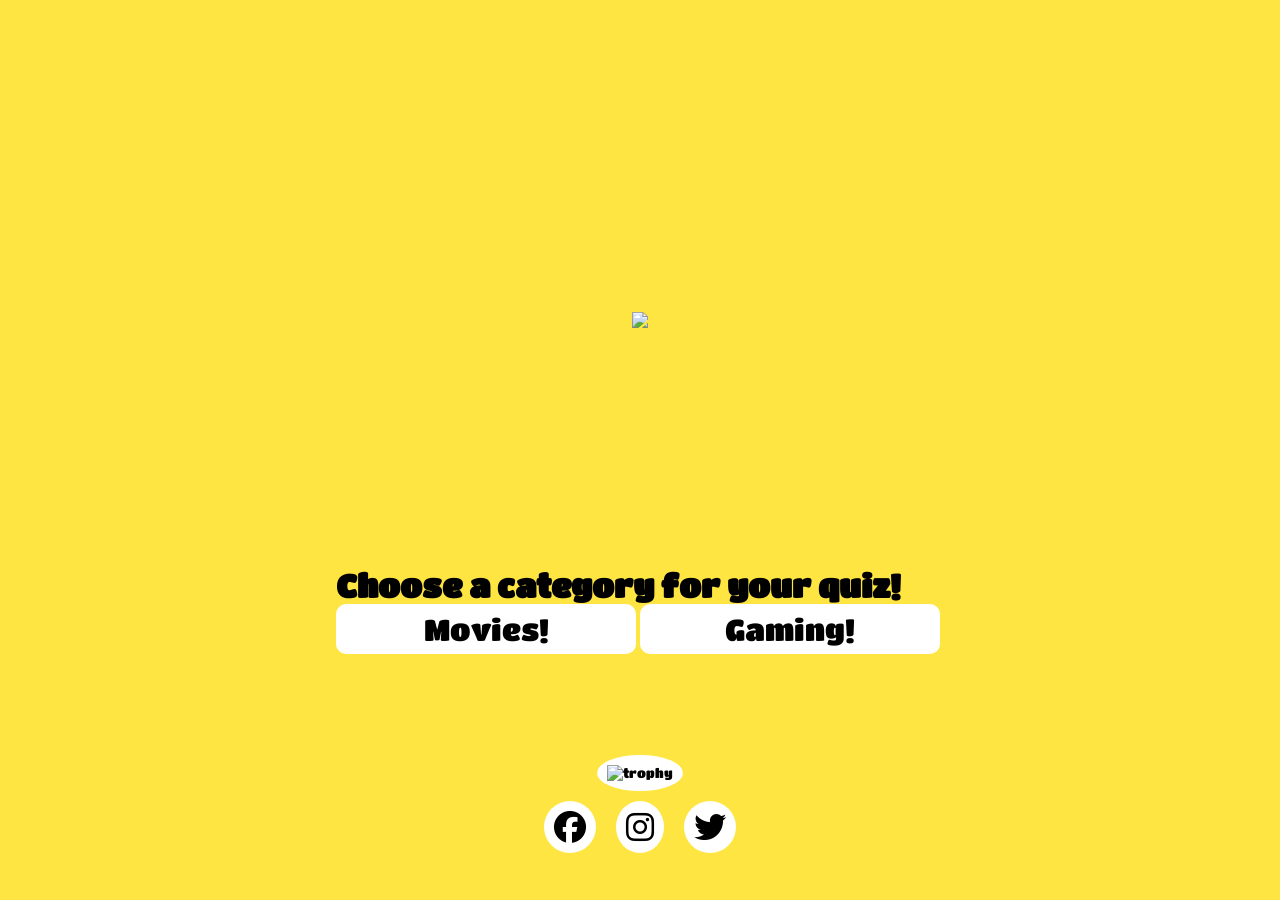
==== index.html @ 697c9b8c "Added one more categorie" ====
<!DOCTYPE html>
<html lang="en">

<head>
  <meta charset="UTF-8" />
  <meta name="viewport" content="width=device-width, initial-scale=1.0" />
  <link rel="stylesheet" href="./styling/style.css" />
  <link rel="stylesheet" href="https://cdnjs.cloudflare.com/ajax/libs/font-awesome/6.5.1/css/all.min.css"
    integrity="sha512-DTOQO9RWCH3ppGqcWaEA1BIZOC6xxalwEsw9c2QQeAIftl+Vegovlnee1c9QX4TctnWMn13TZye+giMm8e2LwA=="
    crossorigin="anonymous" referrerpolicy="no-referrer" />
  <script src="./scripts/main.js" defer></script>
  <title>Quiz</title>
</head>

<body id="body">
  <div id="container" class="container">
    <div id="startScreen" class="startScreen">
      <img src="./Img/quiz.svg" />
    </div>

    <div id="questionContainer" class="questionContainer"></div>
    <div id="answerContainer" class="answer-container"></div>
    <div class="info-container">
      <div>
        <div id="result"></div>
        <p class="resultTime"></p>
        <div id="keepScore"></div>
      </div>
    </div>
    <div id="highScoreParent"> </div>
    <div id="resetButton" class="resetButton">Play again</div>
    <ul id="resultScore" class="highScore"></ul>
    <div id="category-container" class="category-container">
      <h1 id="category-title">Choose a category for your quiz!</h1>
      <div class="category-button-wrapper">
      <button id="movie-category">Movies!</button>
      <button id="game-category">Gaming!</button>
       </div>
    </div>
    <div id="startButton" class="startButton">Start</div>
    <div id="quizProgress" class="quiz-progress">
      <span id="seen" class="seen"></span><span></span>
    </div>
    <p class="stopwatch"></p>
    <h1 class="test"></h1>


    <div id="modalContainer" class="modal-container">
      <div class="modal">
        <ul id="highScore" class="highScore"></ul>
      </div>
    </div>
    <!-- <button id="resetLocal">resetStore</button> -->
  </div>
  <footer>
    <div class="highScoreContainer">
      <button id="highScoreBtn" class="highScoreBtn">
        <img src="Img/trophy.svg" alt="trophy" />
      </button>
    </div>
    <div class="footerContainer">
      <div class="socialIcons">
        <a href="https://www.facebook.com/"><i class="fa-brands fa-facebook"></i></a>
        <a href="https://www.instagram.com/"><i class="fa-brands fa-instagram"></i></a>
        <a href="https://x.com/?lang=sv"><i class="fa-brands fa-twitter"></i></a>
      </div>
    </div>
  </footer>
</body>

</html>
---- styling/style.css ----
@import url('https://fonts.googleapis.com/css2?family=Titan+One&display=swap');



* {
  margin: 0;
  padding: 0;
  box-sizing: border-box;
  color: #000;
  font-family: 'Titan One' ,sans-serif;
}

:root {
  --body-bg: #fee541;
  --primary: #eaca5b;
  --primary-dark: #2d2b28;
  --white: #ffffff;
  --gray: #929292;
}

body {
  background-color: var(--body-bg);
  min-height: 100vh;
  display: grid;
  place-items: center;
  padding: 1rem;
  font-size: 16px;
}


.stopwatch{
  margin-top: 15px;
  text-align: center;
  font-size: 1.3rem;
  color: var(--primary-dark);
}

.startScreen {
  position: fixed;
  width: 400px;
  height: 500px;
  top: calc(50% - 380px);
  left: calc(50% - 200px);
  display: flex;
  justify-content: center;
  align-items: center;
  z-index: 0;
}

.startButton{
  text-transform: uppercase;
  /* position: fixed; */
  margin: 550px auto 0;
  display: flex;
  justify-content: center;
  align-items: center;
  width: 350px;
  height: 70px;
  background-color: var(--white);
  border-radius: 10px;
  font-size: 30px;
  /* margin-top: 120px; */
  position: relative;
  z-index: 1;
}


.container {
  width: 100%;
  max-width: 400px;
  position: relative;
  top: -20px;
}

.container .quiz-progress {
  margin-top: 20px;
  display: flex;
  justify-content: evenly;
  gap: 0.5rem;
}
.container .quiz-progress span {
  width: 100%;
  height: 4px;
  border-radius: 25px;
  background-color: #000;
}
.container .quiz-progress span.seen {
  background-color: rgba(0,0,0,0.3);
}
.container .quiz-progress span.correct {
  background-color: green;
} 

.container .quiz-progress span.fail {
  background-color: red;
} 

.container .questionContainer{
  width: 430px;
  height: 330px;
  background-image: url(../Img/comic-pratbubbla-white.png);
  background-position: center;
  background-repeat: no-repeat;
  background-size: 100% 100%;
  margin: auto;

  padding-top: 95px;

  display: flex;
  align-items: center;
  justify-content: center;
}

.container .questionContainer p {
  margin: auto;
  text-align: center;
  padding-top: 15px;
  font-size: 0.9rem;
  width: 200px;
}

.container .answer-container {
  margin-top: 30px;
}
.container .answer-container button {
  display: block;
  width: 100%;
  padding: 0.8rem 0.5rem;
  border-radius: 10px;
  border: none;
  font-size: 1.2rem;
  margin: 0.4rem auto;
  background-color: var(--white);
  border: 2px solid var(--white);
  color: var(--primary-dark);
  transition: all 0.2s ease;
  cursor: pointer;
}
.container .answer-container button:hover {
  background-color: var(--primary-dark);
  color: var(--white);
  border-color: var(--primary);
}/*# sourceMappingURL=app.css.map */
.container .answer-container button.right {
  background-color: green;
}
.container .answer-container button.wrong {
  background-color: red;
}

.container .answer-container span.correct {
  background-color: green;
}

.category-container{
  position: relative;
  display: flex;
  flex-direction: column;
  width: 100%;
  margin: 550px 12% 0;
  z-index: 2;
}

.category-container button {
 width: 300px;
 height: 50px;
 font-size: 30px;
 background-color: var(--white);
 border-radius: 10px;
 border-style: none;
}

#result {
  /* position: fixed; */
  /* width: 400px; */
  /* height: 400px; */
  /* top: calc(50% - 220px); */
  /* left: calc(50% - 200px); */
  font-size: 1.2rem;
  display: none;
  justify-content: center;
  align-items: center;
}

#result.active {
  display: flex;
}

.resetButton {
  display: none;
}

#resetButton.active {
  display: flex;
  justify-content: center;
}


#highScoreParent {
  display: flex;
  flex-direction: column;
}

#highScoreParent input {
  text-transform: uppercase;
  /* margin-left: 10px; */
  display: flex;
  justify-content: center;
  align-items: center;
  width: 350px;
  height: 70px;
  text-align: center;
  background-color: var(--white);
  border-radius: 10px;
  /* font-size: 30px; */
  border: none;
  margin: 15px auto 0;
}

#highScoreParent button {
  text-transform: uppercase;
  /* margin-left: 10px; */
  display: flex;
  justify-content: center;
  align-items: center;
  width: 350px;
  height: 70px;
  background-color: var(--white);
  border-radius: 10px;
  /* font-size: 30px; */
  border: none;
  margin: 15px auto;
}

.resetTheButton {
  text-transform: uppercase;
  /* margin-left: 10px; */
  display: flex;
  justify-content: center;
  align-items: center;
  width: 350px;
  height: 70px;
  background-color: var(--white);
  border-radius: 10px;
  font-size: 30px;
  border: none;
}

#keepScore {
  /* position: fixed;
  display: flex;
  justify-content: center;
  top: 20px;
  width: 400px;
  height: 60px; */
  font-size: 1.3rem;
  color:  var(--primary-dark);
}

#resultScore {
  text-align: left;
  width: fit-content;
  margin: 15px auto;
}

.info-container {
  background-image: url('/Img/result-pratbubbla.png');
  background-size: 100% 100%;
  height: 330px;
  display: flex;
  flex-direction: column;
  align-items: center;
  justify-content: center;
}

.footerContainer{
    width: 100%;
}
.socialIcons{
    display: flex;
    justify-content: center;
}
.socialIcons a{
    text-decoration: none;
    padding:  10px;
    background-color: white;
    margin: 10px;
    border-radius: 50%;
}
.socialIcons a i{
    font-size: 2em;
    color: black;
    opacity: 0,9;
}



.highScoreContainer {
  display: flex;
  justify-content: center;
}

.highScoreBtn {
  background-color: #fff;
  border: none;
  margin: 0 auto;
  padding: 10px;
  border-radius: 50%;
  align-self: center;
}

.highScoreBtn img {
  width: 40px;
}

.modal-container {
  display: none;
  /* position: relative; */
  /* z-index: ; */
}
.show {
  display: flex;
  position: fixed;
  top: 0;
  left: 0;
  width: 100%;
  height: 100%;
  background-color: rgba(0, 0, 0, 0.5);
  justify-content: center;
  align-items: center;
}
#close-modal {
  margin-top: 3rem;
  width: 6rem;
}
.modal {
  display: flex;
  flex-direction: column;
  align-items: center;
  padding: 2rem;
  border-radius: 10px;
  background-color:light-dark(white,black);
}

@media (min-width: 992px) {
  .container {
    max-width: 600px;
  }

  .container .answer-container {
    display: grid;
    grid-template-columns: auto auto;
    gap: 0 20px;
  }

  .startButton {
    margin: 550px auto 0;
  }
}

@media (min-width: 1200px) {
  .container {
    max-width: 800px;
  }

  .container .answer-container button {
    padding: 1.6rem 1.2rem;
  }

  .container .questionContainer{
    width: 470px;
    height: 370px;
    padding-top: 120px;
  }
  
  .container .questionContainer p {
    padding-top: 15px;
    font-size: 1.2rem;
  }
}
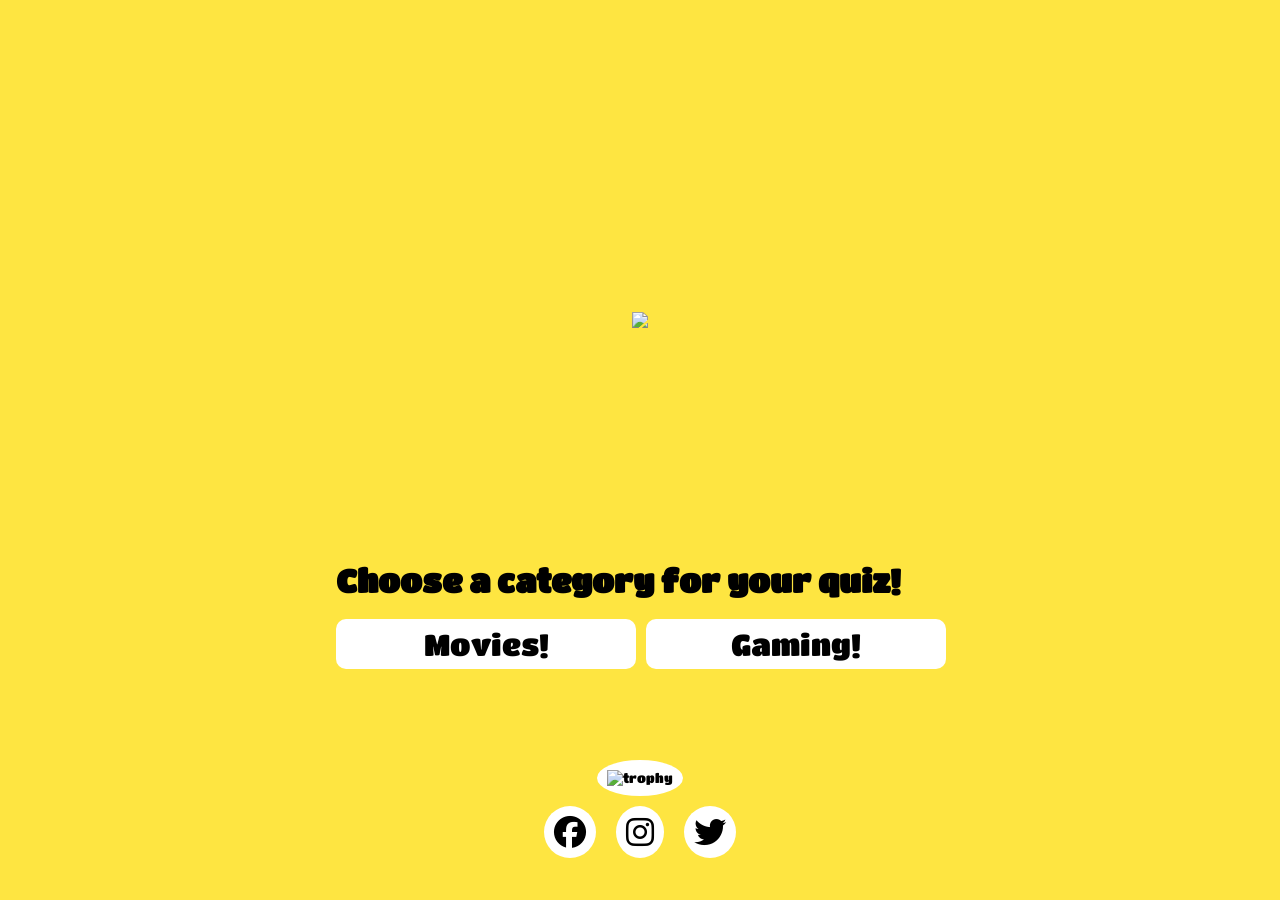
==== commit d3a57fba: "Added confetti to result and fixed some small issues like text size and image size" ====
--- a/index.html
+++ b/index.html
@@ -13,7 +13,23 @@
 </head>
 
 <body id="body">
+  <div class="confetti">
+    <div class="confetti-piece"></div>
+    <div class="confetti-piece"></div>
+    <div class="confetti-piece"></div>
+    <div class="confetti-piece"></div>
+    <div class="confetti-piece"></div>
+    <div class="confetti-piece"></div>
+    <div class="confetti-piece"></div>
+    <div class="confetti-piece"></div>
+    <div class="confetti-piece"></div>
+    <div class="confetti-piece"></div>
+    <div class="confetti-piece"></div>
+    <div class="confetti-piece"></div>
+    <div class="confetti-piece"></div>
+</div>
   <div id="container" class="container">
+    
     <div id="startScreen" class="startScreen">
       <img src="./Img/quiz.svg" />
     </div>
@@ -42,7 +58,7 @@
       <span id="seen" class="seen"></span><span></span>
     </div>
     <p class="stopwatch"></p>
-    <h1 class="test"></h1>
+
 
 
     <div id="modalContainer" class="modal-container">
--- a/styling/style.css
+++ b/styling/style.css
@@ -111,11 +111,11 @@
   justify-content: center;
 }
 
-.container .questionContainer p {
+.container .questionContainer div p {
   margin: auto;
   text-align: center;
   padding-top: 15px;
-  font-size: 0.9rem;
+  font-size: 0.98rem;
   width: 200px;
 }
 
@@ -158,6 +158,7 @@
   flex-direction: column;
   width: 100%;
   margin: 550px 12% 0;
+  gap: 20px;
   z-index: 2;
 }
 
@@ -193,6 +194,7 @@
 #resetButton.active {
   display: flex;
   justify-content: center;
+  z-index: 5;
 }
 
 
@@ -275,6 +277,7 @@
 
 .footerContainer{
     width: 100%;
+    z-index: 1;
 }
 .socialIcons{
     display: flex;
@@ -294,10 +297,10 @@
 }
 
 
-
 .highScoreContainer {
   display: flex;
   justify-content: center;
+  z-index: 5;
 }
 
 .highScoreBtn {
@@ -307,6 +310,7 @@
   padding: 10px;
   border-radius: 50%;
   align-self: center;
+  z-index: 5;
 }
 
 .highScoreBtn img {
@@ -342,6 +346,13 @@
   background-color:light-dark(white,black);
 }
 
+.category-button-wrapper{
+  display: flex;
+  flex-direction: column;
+  gap: 10px;
+}
+
+
 @media (min-width: 992px) {
   .container {
     max-width: 600px;
@@ -356,6 +367,23 @@
   .startButton {
     margin: 550px auto 0;
   }
+
+  .category-button-wrapper{
+    display: flex;
+    flex-direction: row;
+    gap: 10px;
+  }
+  .info-container {
+    background-image: url('/Img/result-pratbubbla.png');
+    background-size: 100% 100%;
+    background-repeat: no-repeat;
+    height: 330px;
+    width: 400px;
+    margin: auto;
+    display: flex;
+    align-items: center;
+    justify-content: center;
+  }
 }
 
 @media (min-width: 1200px) {
@@ -377,4 +405,148 @@
     padding-top: 15px;
     font-size: 1.2rem;
   }
+  .info-container {
+    background-image: url('/Img/result-pratbubbla.png');
+    background-size: 100% 100%;
+    background-repeat: no-repeat;
+    height: 330px;
+    width: 400px;
+    margin: auto;
+    display: flex;
+    align-items: center;
+    justify-content: center;
+  }
+}
+
+.confetti {
+  display: flex;
+  justify-content: center;
+  align-items: center;
+  position: absolute;
+  width: 100%;
+  height: 100%;
+}
+.confetti-piece {
+  position: absolute;
+  width: 10px;
+  height: 30px;
+  background: #ffd300;
+  top: 0;
+  opacity: 0;
+}
+.confetti-piece:nth-child(1) {
+  left: 7%;
+  -webkit-transform: rotate(-40deg);
+  -webkit-animation: makeItRain 1000ms infinite ease-out;
+  -webkit-animation-delay: 182ms;
+  -webkit-animation-duration: 1116ms;
+}
+.confetti-piece:nth-child(2) {
+  left: 14%;
+  -webkit-transform: rotate(4deg);
+  -webkit-animation: makeItRain 1000ms infinite ease-out;
+  -webkit-animation-delay: 161ms;
+  -webkit-animation-duration: 1076ms;
+}
+.confetti-piece:nth-child(3) {
+  left: 21%;
+  -webkit-transform: rotate(-51deg);
+  -webkit-animation: makeItRain 1000ms infinite ease-out;
+  -webkit-animation-delay: 481ms;
+  -webkit-animation-duration: 1103ms;
+}
+.confetti-piece:nth-child(4) {
+  left: 28%;
+  -webkit-transform: rotate(61deg);
+  -webkit-animation: makeItRain 1000ms infinite ease-out;
+  -webkit-animation-delay: 334ms;
+  -webkit-animation-duration: 708ms;
+}
+.confetti-piece:nth-child(5) {
+  left: 35%;
+  -webkit-transform: rotate(-52deg);
+  -webkit-animation: makeItRain 1000ms infinite ease-out;
+  -webkit-animation-delay: 302ms;
+  -webkit-animation-duration: 776ms;
+}
+.confetti-piece:nth-child(6) {
+  left: 42%;
+  -webkit-transform: rotate(38deg);
+  -webkit-animation: makeItRain 1000ms infinite ease-out;
+  -webkit-animation-delay: 180ms;
+  -webkit-animation-duration: 1168ms;
+}
+.confetti-piece:nth-child(7) {
+  left: 49%;
+  -webkit-transform: rotate(11deg);
+  -webkit-animation: makeItRain 1000ms infinite ease-out;
+  -webkit-animation-delay: 395ms;
+  -webkit-animation-duration: 1200ms;
+}
+.confetti-piece:nth-child(8) {
+  left: 56%;
+  -webkit-transform: rotate(49deg);
+  -webkit-animation: makeItRain 1000ms infinite ease-out;
+  -webkit-animation-delay: 14ms;
+  -webkit-animation-duration: 887ms;
+}
+.confetti-piece:nth-child(9) {
+  left: 63%;
+  -webkit-transform: rotate(-72deg);
+  -webkit-animation: makeItRain 1000ms infinite ease-out;
+  -webkit-animation-delay: 149ms;
+  -webkit-animation-duration: 805ms;
+}
+.confetti-piece:nth-child(10) {
+  left: 70%;
+  -webkit-transform: rotate(10deg);
+  -webkit-animation: makeItRain 1000ms infinite ease-out;
+  -webkit-animation-delay: 351ms;
+  -webkit-animation-duration: 1059ms;
+}
+.confetti-piece:nth-child(11) {
+  left: 77%;
+  -webkit-transform: rotate(4deg);
+  -webkit-animation: makeItRain 1000ms infinite ease-out;
+  -webkit-animation-delay: 307ms;
+  -webkit-animation-duration: 1132ms;
+}
+.confetti-piece:nth-child(12) {
+  left: 84%;
+  -webkit-transform: rotate(42deg);
+  -webkit-animation: makeItRain 1000ms infinite ease-out;
+  -webkit-animation-delay: 464ms;
+  -webkit-animation-duration: 776ms;
+}
+.confetti-piece:nth-child(13) {
+  left: 91%;
+  -webkit-transform: rotate(-72deg);
+  -webkit-animation: makeItRain 1000ms infinite ease-out;
+  -webkit-animation-delay: 429ms;
+  -webkit-animation-duration: 818ms;
+}
+.confetti-piece:nth-child(odd) {
+  background: #7431e8;
+}
+.confetti-piece:nth-child(even) {
+  z-index: 1;
+}
+.confetti-piece:nth-child(4n) {
+  width: 5px;
+  height: 12px;
+  -webkit-animation-duration: 2000ms;
+}
+.confetti-piece:nth-child(3n) {
+  width: 3px;
+  height: 10px;
+  -webkit-animation-duration: 2500ms;
+  -webkit-animation-delay: 1000ms;
+}
+.confetti-piece:nth-child(4n-7) {
+background: red;
+}
+@-webkit-keyframes makeItRain {
+  from {opacity: 0;}
+  50% {opacity: 1;}
+  to {-webkit-transform: translateY(900px);}
 }
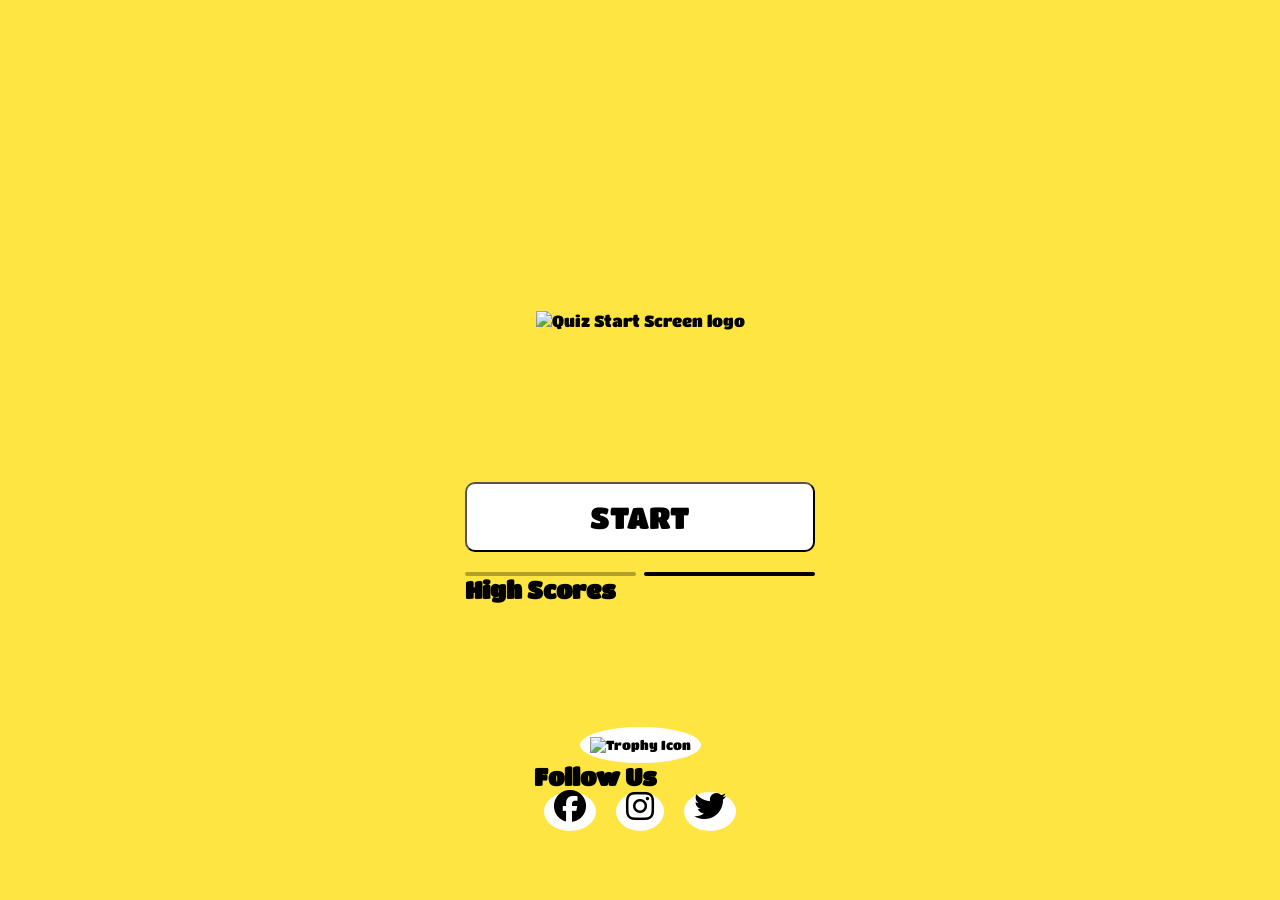
==== commit 6c61a170: "wrote the README file, index, and 1 css line" ====
--- a/index.html
+++ b/index.html
@@ -5,14 +5,21 @@
   <meta charset="UTF-8" />
   <meta name="viewport" content="width=device-width, initial-scale=1.0" />
   <link rel="stylesheet" href="./styling/style.css" />
+  <!-- Meta Description-->
+  <meta name="description" content="Interactive and fun quiz game to test your knowledge. Track high scores, compete with friends." />
+  <meta name="Team 9" content="Team-9 quiz app" />
+  <meta name="keywords" content="Quiz, Quiz-app, Knowledge, Fun Games, High Score, Interactive" />
+  <!--Meta Description-->
+  <link rel="icon" type="image/quiz-icon" href="/Img/quiz.svg">
   <link rel="stylesheet" href="https://cdnjs.cloudflare.com/ajax/libs/font-awesome/6.5.1/css/all.min.css"
     integrity="sha512-DTOQO9RWCH3ppGqcWaEA1BIZOC6xxalwEsw9c2QQeAIftl+Vegovlnee1c9QX4TctnWMn13TZye+giMm8e2LwA=="
     crossorigin="anonymous" referrerpolicy="no-referrer" />
   <script src="./scripts/main.js" defer></script>
-  <title>Quiz</title>
+  <title>Quiz App - Test Your Knowledge!</title>
 </head>
 
 <body id="body">
+  
   <div class="confetti">
     <div class="confetti-piece"></div>
     <div class="confetti-piece"></div>
@@ -28,60 +35,62 @@
     <div class="confetti-piece"></div>
     <div class="confetti-piece"></div>
 </div>
-  <div id="container" class="container">
-    
-    <div id="startScreen" class="startScreen">
-      <img src="./Img/quiz.svg" />
-    </div>
 
-    <div id="questionContainer" class="questionContainer"></div>
-    <div id="answerContainer" class="answer-container"></div>
-    <div class="info-container">
-      <div>
-        <div id="result"></div>
-        <p class="resultTime"></p>
-        <div id="keepScore"></div>
+  <main>
+    <section id="container" class="container">
+      <div id="startScreen" class="startScreen">
+        <img src="./Img/quiz.svg" alt="Quiz Start Screen logo" />
       </div>
-    </div>
-    <div id="highScoreParent"> </div>
-    <div id="resetButton" class="resetButton">Play again</div>
-    <ul id="resultScore" class="highScore"></ul>
-    <div id="category-container" class="category-container">
-      <h1 id="category-title">Choose a category for your quiz!</h1>
-      <div class="category-button-wrapper">
-      <button id="movie-category">Movies!</button>
-      <button id="game-category">Gaming!</button>
-       </div>
-    </div>
-    <div id="startButton" class="startButton">Start</div>
-    <div id="quizProgress" class="quiz-progress">
-      <span id="seen" class="seen"></span><span></span>
-    </div>
-    <p class="stopwatch"></p>
+
+      <section id="quizSection">
+        <div id="questionContainer" class="questionContainer" role="region" aria-labelledby="quiz-heading"></div>
+        <div id="answerContainer" class="answer-container" role="region" aria-labelledby="answer-heading"></div>
+        <div id="result" role="alert"></div>
+      </section>
+
+      <button id="resetButton" class="resetButton">Play again</button>
+      <button id="startButton" class="startButton">Start</button>
+
+      <section class="info-container" aria-label="Quiz Information">
+        <p class="stopwatch" aria-live="polite"></p>
+        <div id="keepScore" aria-label="Current Score"></div>
+      </section>
+
+      <div id="quizProgress" class="quiz-progress">
+        <span class="seen"></span><span></span>
+      </div>
+
+      <section id="highScoreSection">
+        <h2 id="highScoreHeading">High Scores</h2>
+        <div id="highScoreParent"></div>
+        <div id="modalContainer" class="modal-container" role="dialog" aria-labelledby="highScoreHeading">
+          <article class="modal">
+            <ul id="highScore" class="highScore"></ul>
+          </article>
+        </div>
+      </section>
+    </section>
+  </main>
 
 
 
-    <div id="modalContainer" class="modal-container">
-      <div class="modal">
-        <ul id="highScore" class="highScore"></ul>
-      </div>
-    </div>
-    <!-- <button id="resetLocal">resetStore</button> -->
-  </div>
+
+  <!--Already a footer-->
+
   <footer>
-    <div class="highScoreContainer">
-      <button id="highScoreBtn" class="highScoreBtn">
-        <img src="Img/trophy.svg" alt="trophy" />
+    <section class="highScoreContainer">
+      <button id="highScoreBtn" class="highScoreBtn" aria-label="View High Scores">
+        <img src="Img/trophy.svg" alt="Trophy Icon" />
       </button>
-    </div>
-    <div class="footerContainer">
-      <div class="socialIcons">
-        <a href="https://www.facebook.com/"><i class="fa-brands fa-facebook"></i></a>
-        <a href="https://www.instagram.com/"><i class="fa-brands fa-instagram"></i></a>
-        <a href="https://x.com/?lang=sv"><i class="fa-brands fa-twitter"></i></a>
-      </div>
-    </div>
+    </section>
+    <section class="footerContainer">
+      <h2 class="visually-hidden">Follow Us</h2>
+      <ul class="socialIcons">
+        <li><a href="https://www.facebook.com/" title="Facebook"><i class="fa-brands fa-facebook" aria-hidden="true"></i></a></li>
+        <li><a href="https://www.instagram.com/" title="Instagram"><i class="fa-brands fa-instagram" aria-hidden="true"></i></a></li>
+        <li><a href="https://x.com/?lang=sv" title="Twitter"><i class="fa-brands fa-twitter" aria-hidden="true"></i></a></li>
+      </ul>
+    </section>
   </footer>
 </body>
-
 </html>
--- a/styling/style.css
+++ b/styling/style.css
@@ -24,14 +24,11 @@
   display: grid;
   place-items: center;
   padding: 1rem;
-  font-size: 16px;
 }
 
 
 .stopwatch{
-  margin-top: 15px;
-  text-align: center;
-  font-size: 1.3rem;
+  font-size: 30px;
   color: var(--primary-dark);
 }
 
@@ -44,13 +41,13 @@
   display: flex;
   justify-content: center;
   align-items: center;
-  z-index: 0;
+
 }
 
 .startButton{
   text-transform: uppercase;
   /* position: fixed; */
-  margin: 550px auto 0;
+  margin: 0 auto;
   display: flex;
   justify-content: center;
   align-items: center;
@@ -60,16 +57,12 @@
   border-radius: 10px;
   font-size: 30px;
   /* margin-top: 120px; */
-  position: relative;
-  z-index: 1;
 }
 
 
 .container {
   width: 100%;
   max-width: 400px;
-  position: relative;
-  top: -20px;
 }
 
 .container .quiz-progress {
@@ -87,35 +80,30 @@
 .container .quiz-progress span.seen {
   background-color: rgba(0,0,0,0.3);
 }
-.container .quiz-progress span.correct {
-  background-color: green;
-} 
-
-.container .quiz-progress span.fail {
-  background-color: red;
-} 
-
+ 
 .container .questionContainer{
-  width: 430px;
-  height: 330px;
-  background-image: url(../Img/comic-pratbubbla-white.png);
+  /*display: flex;
+  flex-direction: column;
+  justify-content: center;
+  align-items: center;
+  margin: auto;
+  margin-top: 80px;
+  font-size: 1.5rem;
+  width: 300px;*/
+  width: 350px;
+  height: 250px;
+  background-image: url(../Img/pratbubbla.svg);
   background-position: center;
   background-repeat: no-repeat;
-  background-size: 100% 100%;
+  background-size: cover;
   margin: auto;
-
-  padding-top: 95px;
-
-  display: flex;
-  align-items: center;
-  justify-content: center;
-}
-
-.container .questionContainer div p {
+}
+
+.container .questionContainer p {
   margin: auto;
   text-align: center;
-  padding-top: 15px;
-  font-size: 0.98rem;
+  padding-top: 40px;
+  font-size: 20px;
   width: 200px;
 }
 
@@ -125,11 +113,11 @@
 .container .answer-container button {
   display: block;
   width: 100%;
-  padding: 0.8rem 0.5rem;
+  padding: 1rem 0.5rem;
   border-radius: 10px;
   border: none;
-  font-size: 1.2rem;
-  margin: 0.4rem auto;
+  font-size: 1.5rem;
+  margin: 1rem auto;
   background-color: var(--white);
   border: 2px solid var(--white);
   color: var(--primary-dark);
@@ -148,36 +136,13 @@
   background-color: red;
 }
 
-.container .answer-container span.correct {
-  background-color: green;
-}
-
-.category-container{
-  position: relative;
-  display: flex;
-  flex-direction: column;
-  width: 100%;
-  margin: 550px 12% 0;
-  gap: 20px;
-  z-index: 2;
-}
-
-.category-container button {
- width: 300px;
- height: 50px;
- font-size: 30px;
- background-color: var(--white);
- border-radius: 10px;
- border-style: none;
-}
-
 #result {
-  /* position: fixed; */
-  /* width: 400px; */
-  /* height: 400px; */
-  /* top: calc(50% - 220px); */
-  /* left: calc(50% - 200px); */
-  font-size: 1.2rem;
+  position: fixed;
+  width: 400px;
+  height: 400px;
+  top: calc(50% - 220px);
+  left: calc(50% - 200px);
+  font-size: 30px;
   display: none;
   justify-content: center;
   align-items: center;
@@ -194,34 +159,12 @@
 #resetButton.active {
   display: flex;
   justify-content: center;
-  z-index: 5;
-}
-
-
-#highScoreParent {
-  display: flex;
-  flex-direction: column;
-}
-
-#highScoreParent input {
+}
+
+.resetTheButton {
   text-transform: uppercase;
-  /* margin-left: 10px; */
-  display: flex;
-  justify-content: center;
-  align-items: center;
-  width: 350px;
-  height: 70px;
-  text-align: center;
-  background-color: var(--white);
-  border-radius: 10px;
-  /* font-size: 30px; */
-  border: none;
-  margin: 15px auto 0;
-}
-
-#highScoreParent button {
-  text-transform: uppercase;
-  /* margin-left: 10px; */
+  margin-left: 10px;
+  position: fixed;
   display: flex;
   justify-content: center;
   align-items: center;
@@ -229,22 +172,8 @@
   height: 70px;
   background-color: var(--white);
   border-radius: 10px;
-  /* font-size: 30px; */
-  border: none;
-  margin: 15px auto;
-}
-
-.resetTheButton {
-  text-transform: uppercase;
-  /* margin-left: 10px; */
-  display: flex;
-  justify-content: center;
-  align-items: center;
-  width: 350px;
-  height: 70px;
-  background-color: var(--white);
-  border-radius: 10px;
-  font-size: 30px;
+  font-size: 30px;
+  margin-top: -140px;
   border: none;
 }
 
@@ -255,52 +184,48 @@
   top: 20px;
   width: 400px;
   height: 60px; */
-  font-size: 1.3rem;
+  font-size: 30px;
   color:  var(--primary-dark);
 }
 
-#resultScore {
-  text-align: left;
-  width: fit-content;
-  margin: 15px auto;
-}
-
 .info-container {
-  background-image: url('/Img/result-pratbubbla.png');
-  background-size: 100% 100%;
-  height: 330px;
-  display: flex;
-  flex-direction: column;
-  align-items: center;
-  justify-content: center;
+  display: flex;
+  align-items: center;
+  justify-content: space-between;
 }
 
 .footerContainer{
     width: 100%;
-    z-index: 1;
-}
+}
+
+
 .socialIcons{
     display: flex;
     justify-content: center;
 }
+
+.socialIcons li {
+  list-style: none;
+}
+
 .socialIcons a{
     text-decoration: none;
     padding:  10px;
     background-color: white;
     margin: 10px;
     border-radius: 50%;
+    list-style: none;
 }
 .socialIcons a i{
     font-size: 2em;
     color: black;
     opacity: 0,9;
-}
-
+    
+}
 
 .highScoreContainer {
   display: flex;
   justify-content: center;
-  z-index: 5;
 }
 
 .highScoreBtn {
@@ -310,7 +235,6 @@
   padding: 10px;
   border-radius: 50%;
   align-self: center;
-  z-index: 5;
 }
 
 .highScoreBtn img {
@@ -319,8 +243,6 @@
 
 .modal-container {
   display: none;
-  /* position: relative; */
-  /* z-index: ; */
 }
 .show {
   display: flex;
@@ -345,13 +267,6 @@
   border-radius: 10px;
   background-color:light-dark(white,black);
 }
-
-.category-button-wrapper{
-  display: flex;
-  flex-direction: column;
-  gap: 10px;
-}
-
 
 @media (min-width: 992px) {
   .container {
@@ -363,190 +278,6 @@
     grid-template-columns: auto auto;
     gap: 0 20px;
   }
-
-  .startButton {
-    margin: 550px auto 0;
-  }
-
-  .category-button-wrapper{
-    display: flex;
-    flex-direction: row;
-    gap: 10px;
-  }
-  .info-container {
-    background-image: url('/Img/result-pratbubbla.png');
-    background-size: 100% 100%;
-    background-repeat: no-repeat;
-    height: 330px;
-    width: 400px;
-    margin: auto;
-    display: flex;
-    align-items: center;
-    justify-content: center;
-  }
-}
-
-@media (min-width: 1200px) {
-  .container {
-    max-width: 800px;
-  }
-
-  .container .answer-container button {
-    padding: 1.6rem 1.2rem;
-  }
-
-  .container .questionContainer{
-    width: 470px;
-    height: 370px;
-    padding-top: 120px;
-  }
-  
-  .container .questionContainer p {
-    padding-top: 15px;
-    font-size: 1.2rem;
-  }
-  .info-container {
-    background-image: url('/Img/result-pratbubbla.png');
-    background-size: 100% 100%;
-    background-repeat: no-repeat;
-    height: 330px;
-    width: 400px;
-    margin: auto;
-    display: flex;
-    align-items: center;
-    justify-content: center;
-  }
-}
-
-.confetti {
-  display: flex;
-  justify-content: center;
-  align-items: center;
-  position: absolute;
-  width: 100%;
-  height: 100%;
-}
-.confetti-piece {
-  position: absolute;
-  width: 10px;
-  height: 30px;
-  background: #ffd300;
-  top: 0;
-  opacity: 0;
-}
-.confetti-piece:nth-child(1) {
-  left: 7%;
-  -webkit-transform: rotate(-40deg);
-  -webkit-animation: makeItRain 1000ms infinite ease-out;
-  -webkit-animation-delay: 182ms;
-  -webkit-animation-duration: 1116ms;
-}
-.confetti-piece:nth-child(2) {
-  left: 14%;
-  -webkit-transform: rotate(4deg);
-  -webkit-animation: makeItRain 1000ms infinite ease-out;
-  -webkit-animation-delay: 161ms;
-  -webkit-animation-duration: 1076ms;
-}
-.confetti-piece:nth-child(3) {
-  left: 21%;
-  -webkit-transform: rotate(-51deg);
-  -webkit-animation: makeItRain 1000ms infinite ease-out;
-  -webkit-animation-delay: 481ms;
-  -webkit-animation-duration: 1103ms;
-}
-.confetti-piece:nth-child(4) {
-  left: 28%;
-  -webkit-transform: rotate(61deg);
-  -webkit-animation: makeItRain 1000ms infinite ease-out;
-  -webkit-animation-delay: 334ms;
-  -webkit-animation-duration: 708ms;
-}
-.confetti-piece:nth-child(5) {
-  left: 35%;
-  -webkit-transform: rotate(-52deg);
-  -webkit-animation: makeItRain 1000ms infinite ease-out;
-  -webkit-animation-delay: 302ms;
-  -webkit-animation-duration: 776ms;
-}
-.confetti-piece:nth-child(6) {
-  left: 42%;
-  -webkit-transform: rotate(38deg);
-  -webkit-animation: makeItRain 1000ms infinite ease-out;
-  -webkit-animation-delay: 180ms;
-  -webkit-animation-duration: 1168ms;
-}
-.confetti-piece:nth-child(7) {
-  left: 49%;
-  -webkit-transform: rotate(11deg);
-  -webkit-animation: makeItRain 1000ms infinite ease-out;
-  -webkit-animation-delay: 395ms;
-  -webkit-animation-duration: 1200ms;
-}
-.confetti-piece:nth-child(8) {
-  left: 56%;
-  -webkit-transform: rotate(49deg);
-  -webkit-animation: makeItRain 1000ms infinite ease-out;
-  -webkit-animation-delay: 14ms;
-  -webkit-animation-duration: 887ms;
-}
-.confetti-piece:nth-child(9) {
-  left: 63%;
-  -webkit-transform: rotate(-72deg);
-  -webkit-animation: makeItRain 1000ms infinite ease-out;
-  -webkit-animation-delay: 149ms;
-  -webkit-animation-duration: 805ms;
-}
-.confetti-piece:nth-child(10) {
-  left: 70%;
-  -webkit-transform: rotate(10deg);
-  -webkit-animation: makeItRain 1000ms infinite ease-out;
-  -webkit-animation-delay: 351ms;
-  -webkit-animation-duration: 1059ms;
-}
-.confetti-piece:nth-child(11) {
-  left: 77%;
-  -webkit-transform: rotate(4deg);
-  -webkit-animation: makeItRain 1000ms infinite ease-out;
-  -webkit-animation-delay: 307ms;
-  -webkit-animation-duration: 1132ms;
-}
-.confetti-piece:nth-child(12) {
-  left: 84%;
-  -webkit-transform: rotate(42deg);
-  -webkit-animation: makeItRain 1000ms infinite ease-out;
-  -webkit-animation-delay: 464ms;
-  -webkit-animation-duration: 776ms;
-}
-.confetti-piece:nth-child(13) {
-  left: 91%;
-  -webkit-transform: rotate(-72deg);
-  -webkit-animation: makeItRain 1000ms infinite ease-out;
-  -webkit-animation-delay: 429ms;
-  -webkit-animation-duration: 818ms;
-}
-.confetti-piece:nth-child(odd) {
-  background: #7431e8;
-}
-.confetti-piece:nth-child(even) {
-  z-index: 1;
-}
-.confetti-piece:nth-child(4n) {
-  width: 5px;
-  height: 12px;
-  -webkit-animation-duration: 2000ms;
-}
-.confetti-piece:nth-child(3n) {
-  width: 3px;
-  height: 10px;
-  -webkit-animation-duration: 2500ms;
-  -webkit-animation-delay: 1000ms;
-}
-.confetti-piece:nth-child(4n-7) {
-background: red;
-}
-@-webkit-keyframes makeItRain {
-  from {opacity: 0;}
-  50% {opacity: 1;}
-  to {-webkit-transform: translateY(900px);}
-}+}
+
+
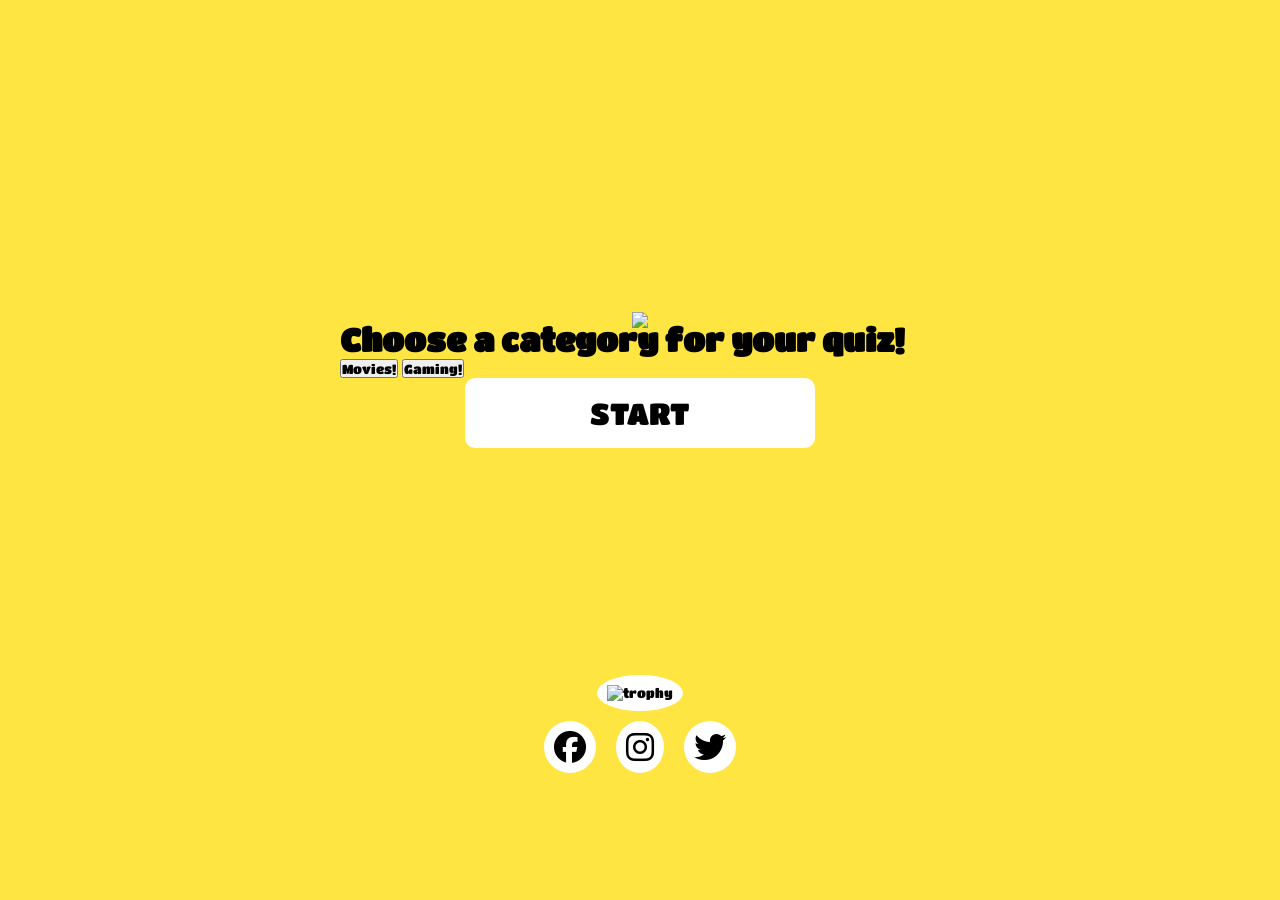
==== commit 974f64ef: "Merge branch 'main' of https://github.com/puffisbre/team-9-quiz-app" ====
--- a/index.html
+++ b/index.html
@@ -5,21 +5,14 @@
   <meta charset="UTF-8" />
   <meta name="viewport" content="width=device-width, initial-scale=1.0" />
   <link rel="stylesheet" href="./styling/style.css" />
-  <!-- Meta Description-->
-  <meta name="description" content="Interactive and fun quiz game to test your knowledge. Track high scores, compete with friends." />
-  <meta name="Team 9" content="Team-9 quiz app" />
-  <meta name="keywords" content="Quiz, Quiz-app, Knowledge, Fun Games, High Score, Interactive" />
-  <!--Meta Description-->
-  <link rel="icon" type="image/quiz-icon" href="/Img/quiz.svg">
   <link rel="stylesheet" href="https://cdnjs.cloudflare.com/ajax/libs/font-awesome/6.5.1/css/all.min.css"
     integrity="sha512-DTOQO9RWCH3ppGqcWaEA1BIZOC6xxalwEsw9c2QQeAIftl+Vegovlnee1c9QX4TctnWMn13TZye+giMm8e2LwA=="
     crossorigin="anonymous" referrerpolicy="no-referrer" />
   <script src="./scripts/main.js" defer></script>
-  <title>Quiz App - Test Your Knowledge!</title>
+  <title>Quiz</title>
 </head>
 
 <body id="body">
-  
   <div class="confetti">
     <div class="confetti-piece"></div>
     <div class="confetti-piece"></div>
@@ -35,62 +28,60 @@
     <div class="confetti-piece"></div>
     <div class="confetti-piece"></div>
 </div>
+  <div id="container" class="container">
+    
+    <div id="startScreen" class="startScreen">
+      <img src="./Img/quiz.svg" />
+    </div>
 
-  <main>
-    <section id="container" class="container">
-      <div id="startScreen" class="startScreen">
-        <img src="./Img/quiz.svg" alt="Quiz Start Screen logo" />
+    <div id="questionContainer" class="questionContainer"></div>
+    <div id="answerContainer" class="answer-container"></div>
+    <div class="info-container">
+      <div>
+        <div id="result"></div>
+        <p class="resultTime"></p>
+        <div id="keepScore"></div>
       </div>
-
-      <section id="quizSection">
-        <div id="questionContainer" class="questionContainer" role="region" aria-labelledby="quiz-heading"></div>
-        <div id="answerContainer" class="answer-container" role="region" aria-labelledby="answer-heading"></div>
-        <div id="result" role="alert"></div>
-      </section>
-
-      <button id="resetButton" class="resetButton">Play again</button>
-      <button id="startButton" class="startButton">Start</button>
-
-      <section class="info-container" aria-label="Quiz Information">
-        <p class="stopwatch" aria-live="polite"></p>
-        <div id="keepScore" aria-label="Current Score"></div>
-      </section>
-
-      <div id="quizProgress" class="quiz-progress">
-        <span class="seen"></span><span></span>
-      </div>
-
-      <section id="highScoreSection">
-        <h2 id="highScoreHeading">High Scores</h2>
-        <div id="highScoreParent"></div>
-        <div id="modalContainer" class="modal-container" role="dialog" aria-labelledby="highScoreHeading">
-          <article class="modal">
-            <ul id="highScore" class="highScore"></ul>
-          </article>
-        </div>
-      </section>
-    </section>
-  </main>
+    </div>
+    <div id="highScoreParent"> </div>
+    <div id="resetButton" class="resetButton">Play again</div>
+    <ul id="resultScore" class="highScore"></ul>
+    <div id="category-container" class="category-container">
+      <h1 id="category-title">Choose a category for your quiz!</h1>
+      <div class="category-button-wrapper">
+      <button id="movie-category">Movies!</button>
+      <button id="game-category">Gaming!</button>
+       </div>
+    </div>
+    <div id="startButton" class="startButton">Start</div>
+    <div id="quizProgress" class="quiz-progress">
+      <span id="seen" class="seen"></span><span></span>
+    </div>
+    <p class="stopwatch"></p>
 
 
 
-
-  <!--Already a footer-->
-
+    <div id="modalContainer" class="modal-container">
+      <div class="modal">
+        <ul id="highScore" class="highScore"></ul>
+      </div>
+    </div>
+    <!-- <button id="resetLocal">resetStore</button> -->
+  </div>
   <footer>
-    <section class="highScoreContainer">
-      <button id="highScoreBtn" class="highScoreBtn" aria-label="View High Scores">
-        <img src="Img/trophy.svg" alt="Trophy Icon" />
+    <div class="highScoreContainer">
+      <button id="highScoreBtn" class="highScoreBtn">
+        <img src="Img/trophy.svg" alt="trophy" />
       </button>
-    </section>
-    <section class="footerContainer">
-      <h2 class="visually-hidden">Follow Us</h2>
-      <ul class="socialIcons">
-        <li><a href="https://www.facebook.com/" title="Facebook"><i class="fa-brands fa-facebook" aria-hidden="true"></i></a></li>
-        <li><a href="https://www.instagram.com/" title="Instagram"><i class="fa-brands fa-instagram" aria-hidden="true"></i></a></li>
-        <li><a href="https://x.com/?lang=sv" title="Twitter"><i class="fa-brands fa-twitter" aria-hidden="true"></i></a></li>
-      </ul>
-    </section>
+    </div>
+    <div class="footerContainer">
+      <div class="socialIcons">
+        <a href="https://www.facebook.com/"><i class="fa-brands fa-facebook"></i></a>
+        <a href="https://www.instagram.com/"><i class="fa-brands fa-instagram"></i></a>
+        <a href="https://x.com/?lang=sv"><i class="fa-brands fa-twitter"></i></a>
+      </div>
+    </div>
   </footer>
 </body>
-</html>+
+</html>
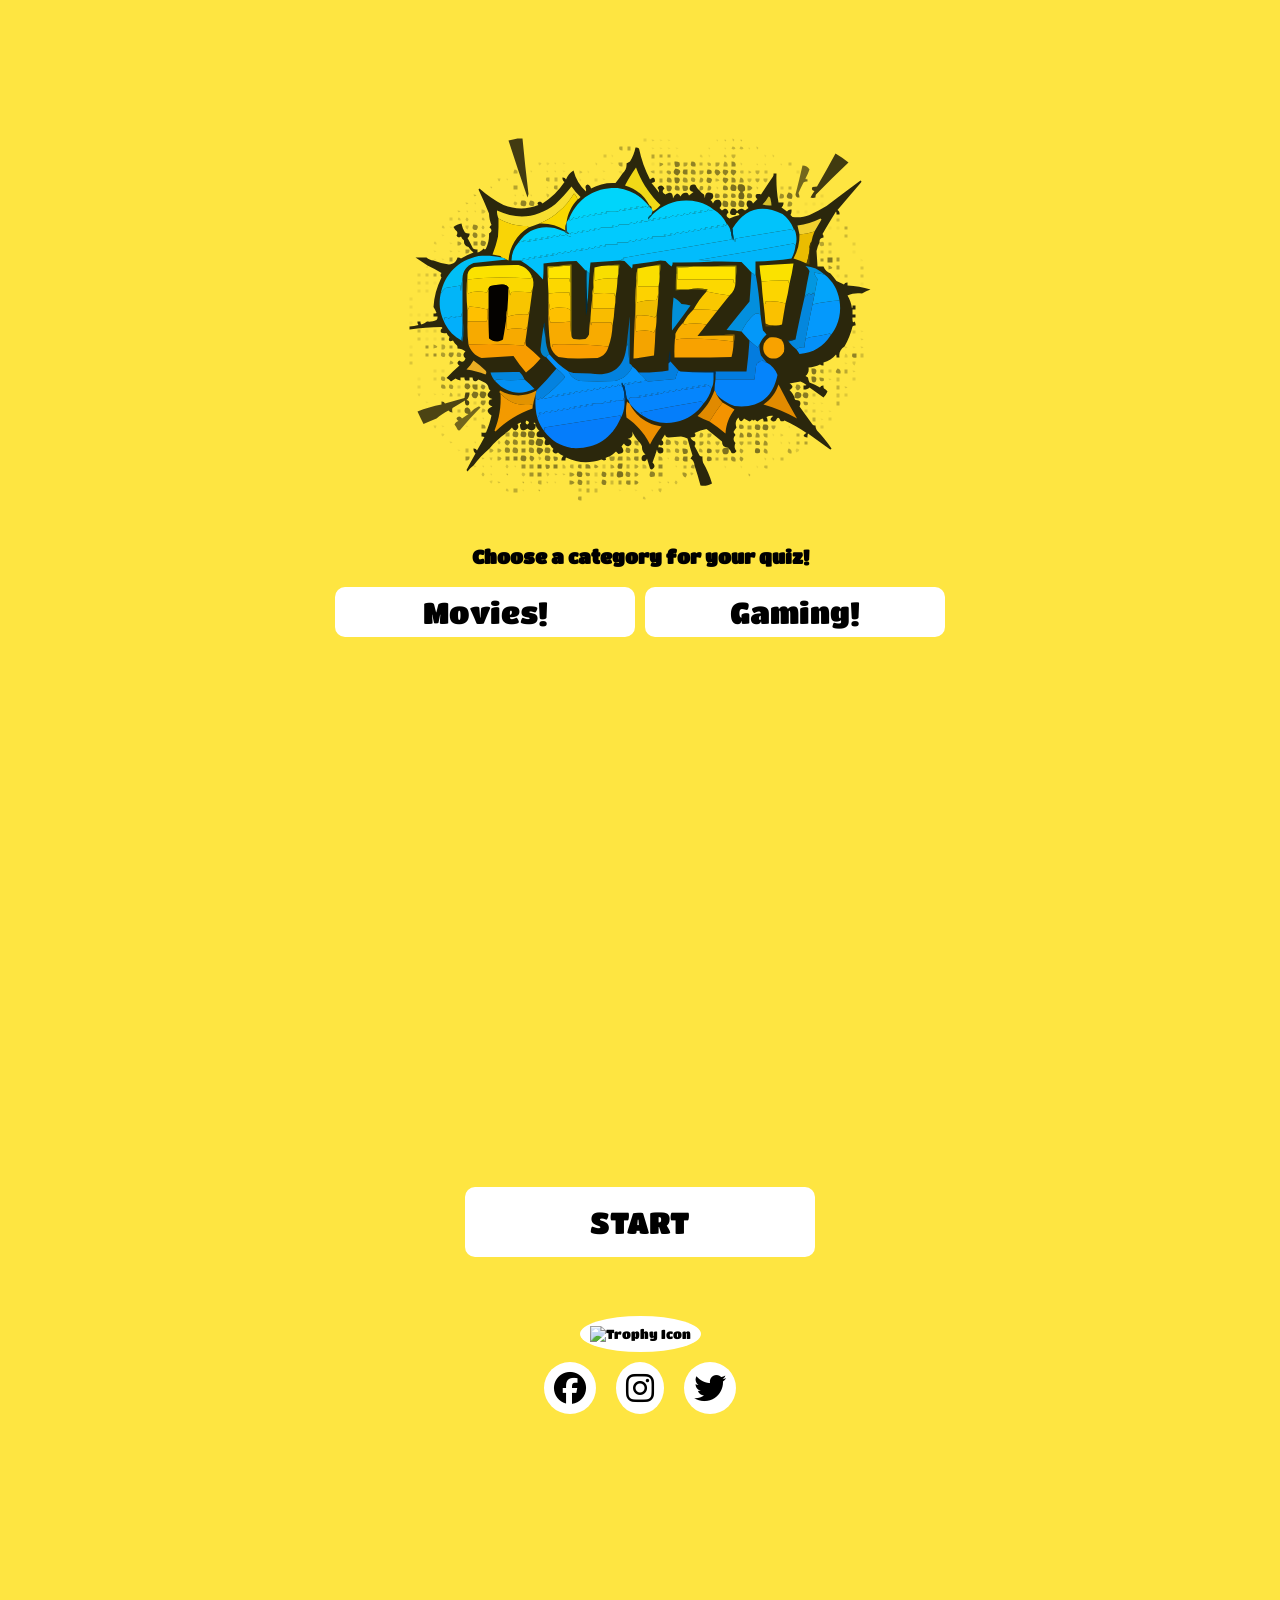
==== commit d2c2c1a8: "added new SEO by Ahmed and fixed index.json" ====
--- a/index.html
+++ b/index.html
@@ -5,15 +5,21 @@
   <meta charset="UTF-8" />
   <meta name="viewport" content="width=device-width, initial-scale=1.0" />
   <link rel="stylesheet" href="./styling/style.css" />
+   <!-- Meta Description-->
+   <meta name="description" content="Interactive and fun quiz game to test your knowledge. Track high scores, compete with friends." />
+   <meta name="Team 9" content="Team-9 quiz app" />
+   <meta name="keywords" content="Quiz, Quiz-app, Knowledge, Fun Games, High Score, Interactive" />
+   <!--Meta Description-->
+   <link rel="icon" type="image/quiz-icon" href="/Img/quiz.svg">
   <link rel="stylesheet" href="https://cdnjs.cloudflare.com/ajax/libs/font-awesome/6.5.1/css/all.min.css"
     integrity="sha512-DTOQO9RWCH3ppGqcWaEA1BIZOC6xxalwEsw9c2QQeAIftl+Vegovlnee1c9QX4TctnWMn13TZye+giMm8e2LwA=="
     crossorigin="anonymous" referrerpolicy="no-referrer" />
   <script src="./scripts/main.js" defer></script>
-  <title>Quiz</title>
+  <title>Quiz App - Test Your Knowledge!</title>
 </head>
 
-<body id="body">
-  <div class="confetti">
+<main>
+  <section class="confetti">
     <div class="confetti-piece"></div>
     <div class="confetti-piece"></div>
     <div class="confetti-piece"></div>
@@ -27,61 +33,62 @@
     <div class="confetti-piece"></div>
     <div class="confetti-piece"></div>
     <div class="confetti-piece"></div>
-</div>
-  <div id="container" class="container">
+  </section>
+  <section id="container" class="container">
     
     <div id="startScreen" class="startScreen">
       <img src="./Img/quiz.svg" />
     </div>
-
-    <div id="questionContainer" class="questionContainer"></div>
-    <div id="answerContainer" class="answer-container"></div>
-    <div class="info-container">
+    <section id="quizSection">
+    <article id="questionContainer" class="questionContainer"></article>
+    <article id="answerContainer" class="answer-container"></article>
+    <section class="info-container" aria-label="Quiz Information">
       <div>
         <div id="result"></div>
         <p class="resultTime"></p>
-        <div id="keepScore"></div>
+        <div id="keepScore" aria-label="Current Score"></div>
       </div>
-    </div>
+    </section>
+  </section>
     <div id="highScoreParent"> </div>
     <div id="resetButton" class="resetButton">Play again</div>
     <ul id="resultScore" class="highScore"></ul>
-    <div id="category-container" class="category-container">
+    <section id="category-container" class="category-container">
       <h1 id="category-title">Choose a category for your quiz!</h1>
       <div class="category-button-wrapper">
       <button id="movie-category">Movies!</button>
       <button id="game-category">Gaming!</button>
        </div>
-    </div>
+    </section>
     <div id="startButton" class="startButton">Start</div>
     <div id="quizProgress" class="quiz-progress">
       <span id="seen" class="seen"></span><span></span>
     </div>
-    <p class="stopwatch"></p>
+    <p class="stopwatch" aria-live="polite"></p>
 
 
 
-    <div id="modalContainer" class="modal-container">
-      <div class="modal">
+    <section id="modalContainer" class="modal-container">
+      <article class="modal">
         <ul id="highScore" class="highScore"></ul>
-      </div>
-    </div>
+      </article>
+    </section>
     <!-- <button id="resetLocal">resetStore</button> -->
-  </div>
+  </section>
   <footer>
-    <div class="highScoreContainer">
-      <button id="highScoreBtn" class="highScoreBtn">
-        <img src="Img/trophy.svg" alt="trophy" />
+    <section class="highScoreContainer">
+      <button id="highScoreBtn" class="highScoreBtn" aria-label="View High Scores">
+        <img src="Img/trophy.svg"  alt="Trophy Icon" />
       </button>
-    </div>
-    <div class="footerContainer">
-      <div class="socialIcons">
-        <a href="https://www.facebook.com/"><i class="fa-brands fa-facebook"></i></a>
-        <a href="https://www.instagram.com/"><i class="fa-brands fa-instagram"></i></a>
-        <a href="https://x.com/?lang=sv"><i class="fa-brands fa-twitter"></i></a>
-      </div>
-    </div>
+    </section>
+    <section class="footerContainer">
+      <article class="socialIcons">
+        <a href="https://www.facebook.com/" title="Facebook"><i class="fa-brands fa-facebook" aria-hidden="true"></i></a>
+        <a href="https://www.instagram.com/" title="Instagram"><i class="fa-brands fa-instagram" aria-hidden="true"></i></a>
+        <a href="https://x.com/?lang=sv" title="Twitter"><i class="fa-brands fa-twitter" aria-hidden="true"></i></a>
+      </article>
+    </section>
   </footer>
-</body>
+<main>
 
 </html>
--- a/styling/style.css
+++ b/styling/style.css
@@ -18,17 +18,20 @@
   --gray: #929292;
 }
 
-body {
+main {
   background-color: var(--body-bg);
   min-height: 100vh;
   display: grid;
   place-items: center;
   padding: 1rem;
+  font-size: 16px;
 }
 
 
 .stopwatch{
-  font-size: 30px;
+  margin-top: 15px;
+  text-align: center;
+  font-size: 1.3rem;
   color: var(--primary-dark);
 }
 
@@ -41,13 +44,13 @@
   display: flex;
   justify-content: center;
   align-items: center;
-
+  z-index: 0;
 }
 
 .startButton{
   text-transform: uppercase;
   /* position: fixed; */
-  margin: 0 auto;
+  margin: 550px auto 0;
   display: flex;
   justify-content: center;
   align-items: center;
@@ -57,12 +60,16 @@
   border-radius: 10px;
   font-size: 30px;
   /* margin-top: 120px; */
+  position: relative;
+  z-index: 1;
 }
 
 
 .container {
   width: 100%;
   max-width: 400px;
+  position: relative;
+  top: -20px;
 }
 
 .container .quiz-progress {
@@ -80,30 +87,35 @@
 .container .quiz-progress span.seen {
   background-color: rgba(0,0,0,0.3);
 }
- 
+.container .quiz-progress span.correct {
+  background-color: green;
+} 
+
+.container .quiz-progress span.fail {
+  background-color: red;
+} 
+
 .container .questionContainer{
-  /*display: flex;
-  flex-direction: column;
-  justify-content: center;
-  align-items: center;
-  margin: auto;
-  margin-top: 80px;
-  font-size: 1.5rem;
-  width: 300px;*/
-  width: 350px;
-  height: 250px;
-  background-image: url(../Img/pratbubbla.svg);
+  width: 430px;
+  height: 330px;
+  background-image: url(../Img/comic-pratbubbla-white.png);
   background-position: center;
   background-repeat: no-repeat;
-  background-size: cover;
+  background-size: 100% 100%;
   margin: auto;
-}
-
-.container .questionContainer p {
+
+  padding-top: 95px;
+
+  display: flex;
+  align-items: center;
+  justify-content: center;
+}
+
+.container .questionContainer div p {
   margin: auto;
   text-align: center;
-  padding-top: 40px;
-  font-size: 20px;
+  padding-top: 15px;
+  font-size: 0.98rem;
   width: 200px;
 }
 
@@ -113,11 +125,11 @@
 .container .answer-container button {
   display: block;
   width: 100%;
-  padding: 1rem 0.5rem;
+  padding: 0.8rem 0.5rem;
   border-radius: 10px;
   border: none;
-  font-size: 1.5rem;
-  margin: 1rem auto;
+  font-size: 1.2rem;
+  margin: 0.4rem auto;
   background-color: var(--white);
   border: 2px solid var(--white);
   color: var(--primary-dark);
@@ -136,13 +148,44 @@
   background-color: red;
 }
 
+.container .answer-container span.correct {
+  background-color: green;
+}
+
+.category-container{
+  position: relative;
+  display: flex;
+  flex-direction: column;
+  width: 100%;
+  margin: 550px auto 0;
+  gap: 20px;
+  z-index: 2;
+}
+
+.category-container button {
+ width: 300px;
+ height: 50px;
+ font-size: 30px;
+ background-color: var(--white);
+ border-radius: 10px;
+ border-style: none;
+}
+
+#category-title{
+  text-align: center;
+}
+
+.category-button-wrapper{
+  margin: auto;
+}
+
 #result {
-  position: fixed;
-  width: 400px;
-  height: 400px;
-  top: calc(50% - 220px);
-  left: calc(50% - 200px);
-  font-size: 30px;
+  /* position: fixed; */
+  /* width: 400px; */
+  /* height: 400px; */
+  /* top: calc(50% - 220px); */
+  /* left: calc(50% - 200px); */
+  font-size: 1.2rem;
   display: none;
   justify-content: center;
   align-items: center;
@@ -159,12 +202,49 @@
 #resetButton.active {
   display: flex;
   justify-content: center;
+  z-index: 5;
+}
+
+
+#highScoreParent {
+  display: flex;
+  flex-direction: column;
+}
+
+#highScoreParent input {
+  text-transform: uppercase;
+  /* margin-left: 10px; */
+  display: flex;
+  justify-content: center;
+  align-items: center;
+  width: 350px;
+  height: 70px;
+  text-align: center;
+  background-color: var(--white);
+  border-radius: 10px;
+  /* font-size: 30px; */
+  border: none;
+  margin: 15px auto 0;
+}
+
+#highScoreParent button {
+  text-transform: uppercase;
+  /* margin-left: 10px; */
+  display: flex;
+  justify-content: center;
+  align-items: center;
+  width: 350px;
+  height: 70px;
+  background-color: var(--white);
+  border-radius: 10px;
+  /* font-size: 30px; */
+  border: none;
+  margin: 15px auto;
 }
 
 .resetTheButton {
   text-transform: uppercase;
-  margin-left: 10px;
-  position: fixed;
+  /* margin-left: 10px; */
   display: flex;
   justify-content: center;
   align-items: center;
@@ -173,7 +253,6 @@
   background-color: var(--white);
   border-radius: 10px;
   font-size: 30px;
-  margin-top: -140px;
   border: none;
 }
 
@@ -184,48 +263,52 @@
   top: 20px;
   width: 400px;
   height: 60px; */
-  font-size: 30px;
+  font-size: 1.3rem;
   color:  var(--primary-dark);
 }
 
+#resultScore {
+  text-align: left;
+  width: fit-content;
+  margin: 15px auto;
+}
+
 .info-container {
-  display: flex;
-  align-items: center;
-  justify-content: space-between;
+  background-image: url('/Img/result-pratbubbla.png');
+  background-size: 100% 100%;
+  height: 330px;
+  display: flex;
+  flex-direction: column;
+  align-items: center;
+  justify-content: center;
 }
 
 .footerContainer{
     width: 100%;
-}
-
-
+    z-index: 1;
+}
 .socialIcons{
     display: flex;
     justify-content: center;
 }
-
-.socialIcons li {
-  list-style: none;
-}
-
 .socialIcons a{
     text-decoration: none;
     padding:  10px;
     background-color: white;
     margin: 10px;
     border-radius: 50%;
-    list-style: none;
 }
 .socialIcons a i{
     font-size: 2em;
     color: black;
     opacity: 0,9;
-    
-}
+}
+
 
 .highScoreContainer {
   display: flex;
   justify-content: center;
+  z-index: 5;
 }
 
 .highScoreBtn {
@@ -235,6 +318,7 @@
   padding: 10px;
   border-radius: 50%;
   align-self: center;
+  z-index: 5;
 }
 
 .highScoreBtn img {
@@ -243,6 +327,8 @@
 
 .modal-container {
   display: none;
+  /* position: relative; */
+  /* z-index: ; */
 }
 .show {
   display: flex;
@@ -268,6 +354,13 @@
   background-color:light-dark(white,black);
 }
 
+.category-button-wrapper{
+  display: flex;
+  flex-direction: column;
+  gap: 10px;
+}
+
+
 @media (min-width: 992px) {
   .container {
     max-width: 600px;
@@ -278,6 +371,196 @@
     grid-template-columns: auto auto;
     gap: 0 20px;
   }
-}
-
-
+
+  .startButton {
+    margin: 550px auto 0;
+  }
+
+  .category-button-wrapper{
+    display: flex;
+    flex-direction: row;
+    gap: 10px;
+  }
+  .info-container {
+    background-image: url('/Img/result-pratbubbla.png');
+    background-size: 100% 100%;
+    background-repeat: no-repeat;
+    height: 330px;
+    width: 400px;
+    margin: auto;
+    display: flex;
+    align-items: center;
+    justify-content: center;
+  }
+}
+
+@media (min-width: 1200px) {
+  .container {
+    max-width: 800px;
+  }
+
+  .container .answer-container button {
+    padding: 1.6rem 1.2rem;
+  }
+
+  .container .questionContainer{
+    width: 470px;
+    height: 370px;
+    padding-top: 120px;
+  }
+  
+  .container .questionContainer p {
+    padding-top: 15px;
+    font-size: 1.2rem;
+  }
+
+  .category-button-wrapper{
+    display: flex;
+    flex-direction: row;
+    gap: 10px;
+  }
+  .info-container {
+    background-image: url('/Img/result-pratbubbla.png');
+    background-size: 100% 100%;
+    background-repeat: no-repeat;
+    height: 330px;
+    width: 400px;
+    margin: auto;
+    display: flex;
+    align-items: center;
+    justify-content: center;
+  }
+}
+
+.confetti {
+  display: flex;
+  justify-content: center;
+  align-items: center;
+  position: absolute;
+  width: 100%;
+  height: 100%;
+}
+.confetti-piece {
+  position: absolute;
+  width: 10px;
+  height: 30px;
+  background: #ffd300;
+  top: 0;
+  opacity: 0;
+}
+.confetti-piece:nth-child(1) {
+  left: 7%;
+  -webkit-transform: rotate(-40deg);
+  -webkit-animation: makeItRain 1000ms infinite ease-out;
+  -webkit-animation-delay: 182ms;
+  -webkit-animation-duration: 1116ms;
+}
+.confetti-piece:nth-child(2) {
+  left: 14%;
+  -webkit-transform: rotate(4deg);
+  -webkit-animation: makeItRain 1000ms infinite ease-out;
+  -webkit-animation-delay: 161ms;
+  -webkit-animation-duration: 1076ms;
+}
+.confetti-piece:nth-child(3) {
+  left: 21%;
+  -webkit-transform: rotate(-51deg);
+  -webkit-animation: makeItRain 1000ms infinite ease-out;
+  -webkit-animation-delay: 481ms;
+  -webkit-animation-duration: 1103ms;
+}
+.confetti-piece:nth-child(4) {
+  left: 28%;
+  -webkit-transform: rotate(61deg);
+  -webkit-animation: makeItRain 1000ms infinite ease-out;
+  -webkit-animation-delay: 334ms;
+  -webkit-animation-duration: 708ms;
+}
+.confetti-piece:nth-child(5) {
+  left: 35%;
+  -webkit-transform: rotate(-52deg);
+  -webkit-animation: makeItRain 1000ms infinite ease-out;
+  -webkit-animation-delay: 302ms;
+  -webkit-animation-duration: 776ms;
+}
+.confetti-piece:nth-child(6) {
+  left: 42%;
+  -webkit-transform: rotate(38deg);
+  -webkit-animation: makeItRain 1000ms infinite ease-out;
+  -webkit-animation-delay: 180ms;
+  -webkit-animation-duration: 1168ms;
+}
+.confetti-piece:nth-child(7) {
+  left: 49%;
+  -webkit-transform: rotate(11deg);
+  -webkit-animation: makeItRain 1000ms infinite ease-out;
+  -webkit-animation-delay: 395ms;
+  -webkit-animation-duration: 1200ms;
+}
+.confetti-piece:nth-child(8) {
+  left: 56%;
+  -webkit-transform: rotate(49deg);
+  -webkit-animation: makeItRain 1000ms infinite ease-out;
+  -webkit-animation-delay: 14ms;
+  -webkit-animation-duration: 887ms;
+}
+.confetti-piece:nth-child(9) {
+  left: 63%;
+  -webkit-transform: rotate(-72deg);
+  -webkit-animation: makeItRain 1000ms infinite ease-out;
+  -webkit-animation-delay: 149ms;
+  -webkit-animation-duration: 805ms;
+}
+.confetti-piece:nth-child(10) {
+  left: 70%;
+  -webkit-transform: rotate(10deg);
+  -webkit-animation: makeItRain 1000ms infinite ease-out;
+  -webkit-animation-delay: 351ms;
+  -webkit-animation-duration: 1059ms;
+}
+.confetti-piece:nth-child(11) {
+  left: 77%;
+  -webkit-transform: rotate(4deg);
+  -webkit-animation: makeItRain 1000ms infinite ease-out;
+  -webkit-animation-delay: 307ms;
+  -webkit-animation-duration: 1132ms;
+}
+.confetti-piece:nth-child(12) {
+  left: 84%;
+  -webkit-transform: rotate(42deg);
+  -webkit-animation: makeItRain 1000ms infinite ease-out;
+  -webkit-animation-delay: 464ms;
+  -webkit-animation-duration: 776ms;
+}
+.confetti-piece:nth-child(13) {
+  left: 91%;
+  -webkit-transform: rotate(-72deg);
+  -webkit-animation: makeItRain 1000ms infinite ease-out;
+  -webkit-animation-delay: 429ms;
+  -webkit-animation-duration: 818ms;
+}
+.confetti-piece:nth-child(odd) {
+  background: #7431e8;
+}
+.confetti-piece:nth-child(even) {
+  z-index: 1;
+}
+.confetti-piece:nth-child(4n) {
+  width: 5px;
+  height: 12px;
+  -webkit-animation-duration: 2000ms;
+}
+.confetti-piece:nth-child(3n) {
+  width: 3px;
+  height: 10px;
+  -webkit-animation-duration: 2500ms;
+  -webkit-animation-delay: 1000ms;
+}
+.confetti-piece:nth-child(4n-7) {
+background: red;
+}
+@-webkit-keyframes makeItRain {
+  from {opacity: 0;}
+  50% {opacity: 1;}
+  to {-webkit-transform: translateY(900px);}
+}
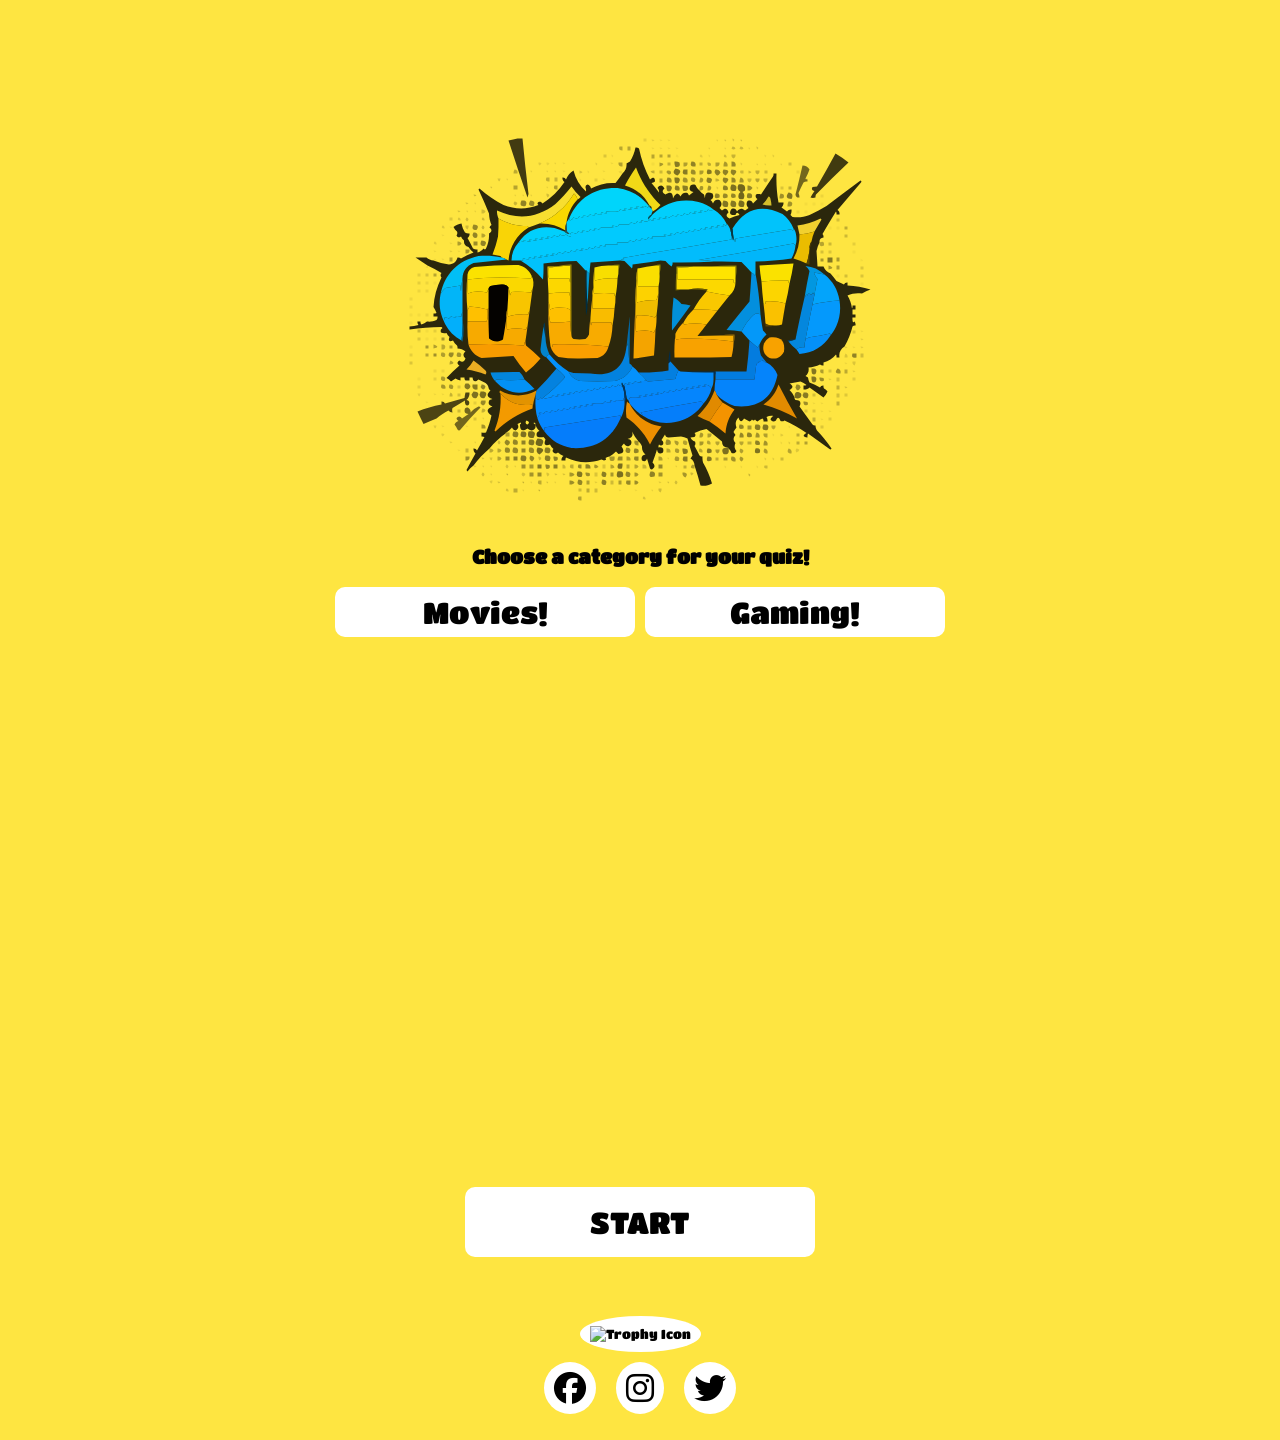
==== commit 0be7f3c4: "added / to main" ====
--- a/index.html
+++ b/index.html
@@ -89,6 +89,6 @@
       </article>
     </section>
   </footer>
-<main>
+</main>
 
 </html>
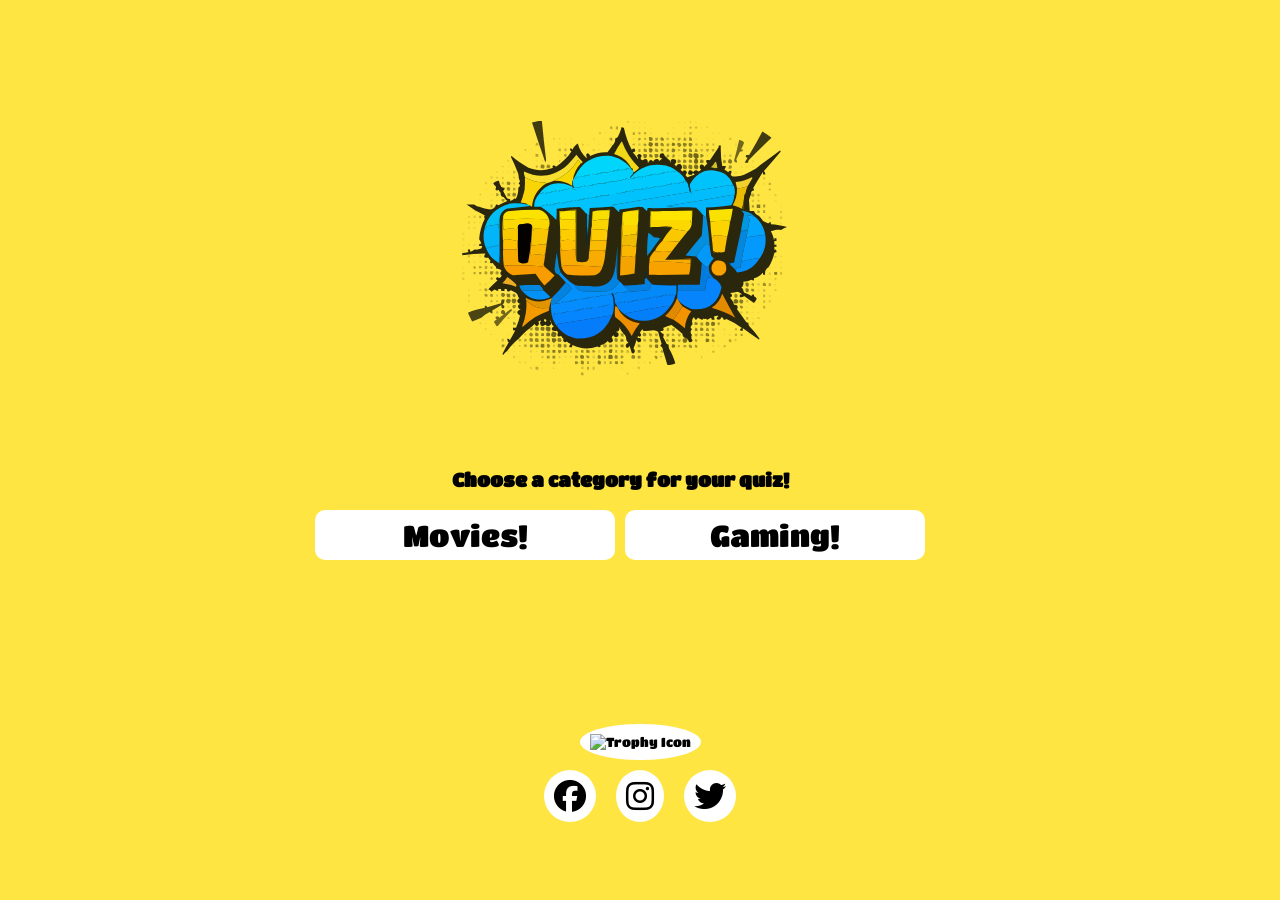
==== commit 1c45480f: "added some more responsive fixes, also added a class to image at start screen and a class" ====
--- a/index.html
+++ b/index.html
@@ -37,7 +37,7 @@
   <section id="container" class="container">
     
     <div id="startScreen" class="startScreen">
-      <img src="./Img/quiz.svg" />
+      <img class="quizImage" src="./Img/quiz.svg" alt="Quiz Image"/>
     </div>
     <section id="quizSection">
     <article id="questionContainer" class="questionContainer"></article>
--- a/styling/style.css
+++ b/styling/style.css
@@ -8,6 +8,7 @@
   box-sizing: border-box;
   color: #000;
   font-family: 'Titan One' ,sans-serif;
+  
 }
 
 :root {
@@ -25,6 +26,7 @@
   place-items: center;
   padding: 1rem;
   font-size: 16px;
+  overflow: hidden;
 }
 
 
@@ -36,21 +38,25 @@
 }
 
 .startScreen {
-  position: fixed;
+  position: relative;
   width: 400px;
-  height: 500px;
-  top: calc(50% - 380px);
-  left: calc(50% - 200px);
+  height: 400px;
+  top: calc(50% - 280px);
+  left: calc(50% - 215px);
   display: flex;
   justify-content: center;
   align-items: center;
   z-index: 0;
+}
+
+.quizImage{
+  width: 90%;
 }
 
 .startButton{
   text-transform: uppercase;
-  /* position: fixed; */
-  margin: 550px auto 0;
+  position: relative;
+  margin: 20px 5px;
   display: flex;
   justify-content: center;
   align-items: center;
@@ -59,8 +65,6 @@
   background-color: var(--white);
   border-radius: 10px;
   font-size: 30px;
-  /* margin-top: 120px; */
-  position: relative;
   z-index: 1;
 }
 
@@ -76,6 +80,7 @@
   margin-top: 20px;
   display: flex;
   justify-content: evenly;
+  margin-right: 20px;
   gap: 0.5rem;
 }
 .container .quiz-progress span {
@@ -96,7 +101,7 @@
 } 
 
 .container .questionContainer{
-  width: 430px;
+  width: 380px;
   height: 330px;
   background-image: url(../Img/comic-pratbubbla-white.png);
   background-position: center;
@@ -124,12 +129,12 @@
 }
 .container .answer-container button {
   display: block;
-  width: 100%;
+  width: 330px;
   padding: 0.8rem 0.5rem;
   border-radius: 10px;
   border: none;
   font-size: 1.2rem;
-  margin: 0.4rem auto;
+  margin: 0.4rem 15px;
   background-color: var(--white);
   border: 2px solid var(--white);
   color: var(--primary-dark);
@@ -157,7 +162,7 @@
   display: flex;
   flex-direction: column;
   width: 100%;
-  margin: 550px auto 0;
+  margin: 20px -20px;
   gap: 20px;
   z-index: 2;
 }
@@ -367,13 +372,23 @@
   }
 
   .container .answer-container {
+    position: relative;
     display: grid;
     grid-template-columns: auto auto;
+    width: 100%;
     gap: 0 20px;
   }
 
+  .container .answer-container button {
+    width: 250px;
+  }
+
+  .container .quiz-progress {
+    margin-left: 15px;
+  }
+
   .startButton {
-    margin: 550px auto 0;
+    margin: 100px auto 0;
   }
 
   .category-button-wrapper{
@@ -400,6 +415,7 @@
   }
 
   .container .answer-container button {
+    width: 360px;
     padding: 1.6rem 1.2rem;
   }
 
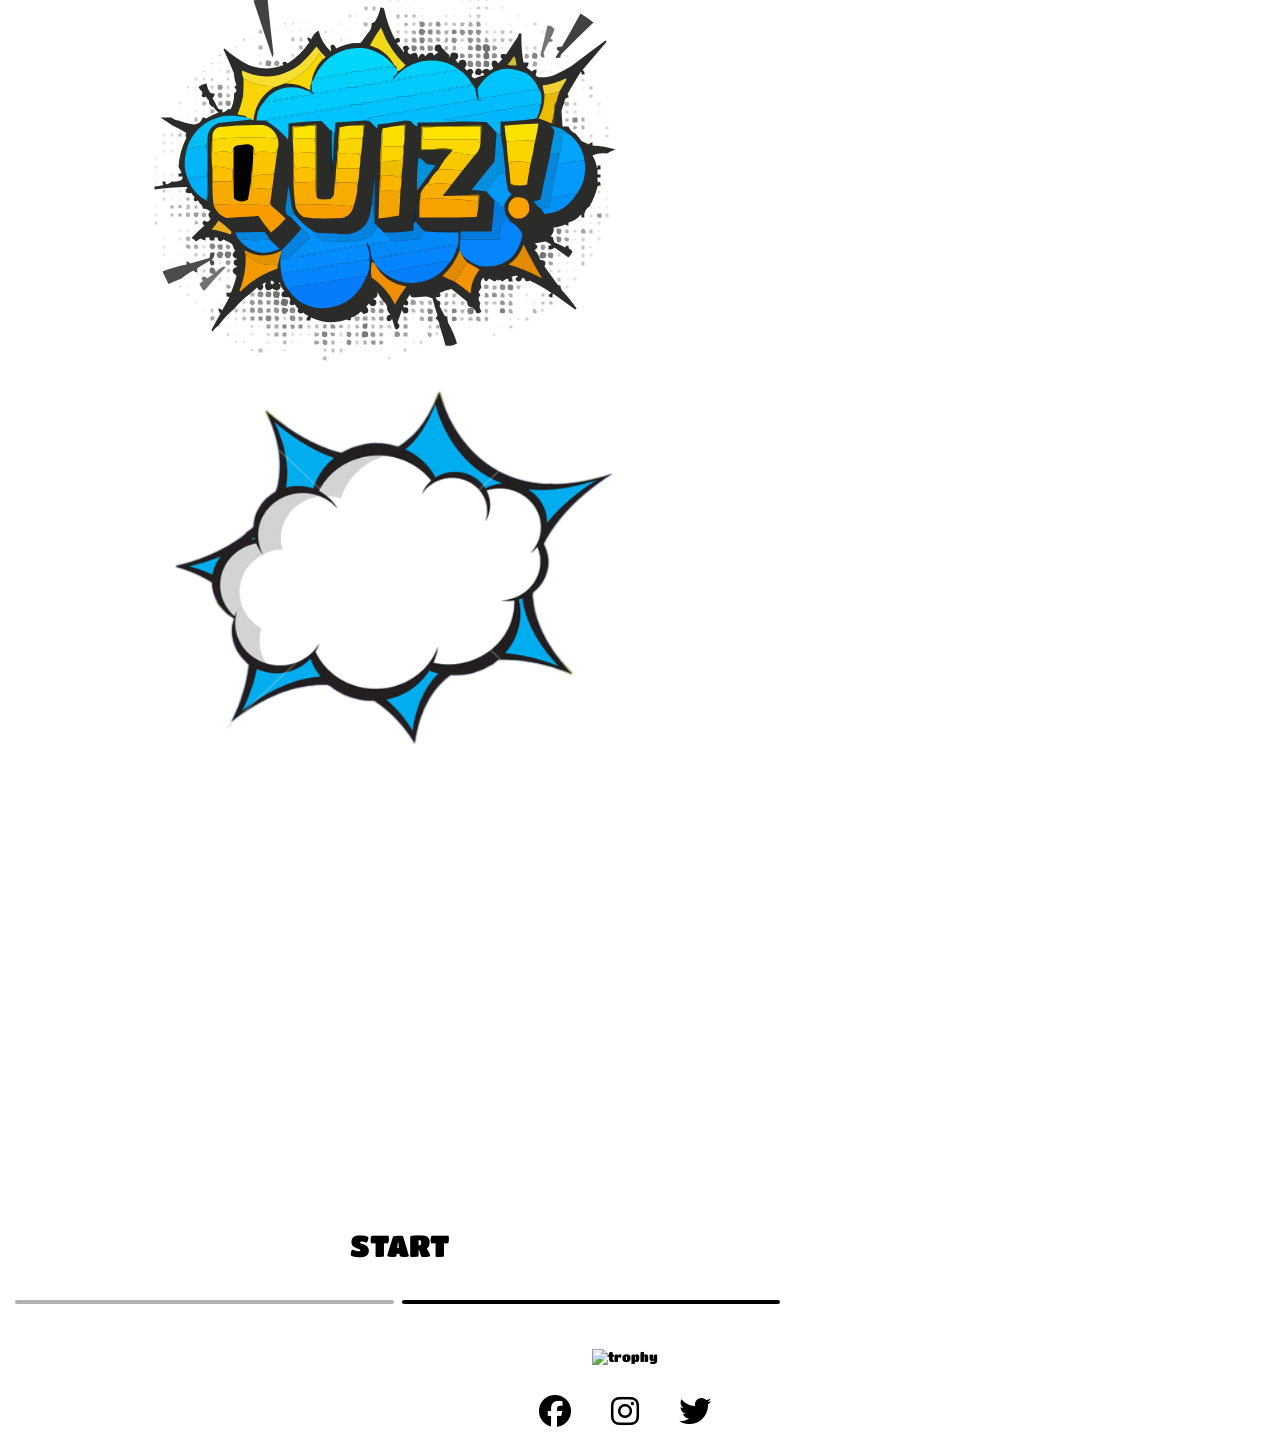
==== commit bc9f8eef: "README.md prestanda" ====
--- a/index.html
+++ b/index.html
@@ -5,90 +5,60 @@
   <meta charset="UTF-8" />
   <meta name="viewport" content="width=device-width, initial-scale=1.0" />
   <link rel="stylesheet" href="./styling/style.css" />
-   <!-- Meta Description-->
-   <meta name="description" content="Interactive and fun quiz game to test your knowledge. Track high scores, compete with friends." />
-   <meta name="Team 9" content="Team-9 quiz app" />
-   <meta name="keywords" content="Quiz, Quiz-app, Knowledge, Fun Games, High Score, Interactive" />
-   <!--Meta Description-->
-   <link rel="icon" type="image/quiz-icon" href="/Img/quiz.svg">
   <link rel="stylesheet" href="https://cdnjs.cloudflare.com/ajax/libs/font-awesome/6.5.1/css/all.min.css"
     integrity="sha512-DTOQO9RWCH3ppGqcWaEA1BIZOC6xxalwEsw9c2QQeAIftl+Vegovlnee1c9QX4TctnWMn13TZye+giMm8e2LwA=="
     crossorigin="anonymous" referrerpolicy="no-referrer" />
   <script src="./scripts/main.js" defer></script>
-  <title>Quiz App - Test Your Knowledge!</title>
+  <title>Quiz</title>
 </head>
 
-<main>
-  <section class="confetti">
-    <div class="confetti-piece"></div>
-    <div class="confetti-piece"></div>
-    <div class="confetti-piece"></div>
-    <div class="confetti-piece"></div>
-    <div class="confetti-piece"></div>
-    <div class="confetti-piece"></div>
-    <div class="confetti-piece"></div>
-    <div class="confetti-piece"></div>
-    <div class="confetti-piece"></div>
-    <div class="confetti-piece"></div>
-    <div class="confetti-piece"></div>
-    <div class="confetti-piece"></div>
-    <div class="confetti-piece"></div>
-  </section>
-  <section id="container" class="container">
-    
+<body id="body">
+  <div id="container" class="container">
     <div id="startScreen" class="startScreen">
-      <img class="quizImage" src="./Img/quiz.svg" alt="Quiz Image"/>
+      <img src="./Img/quiz.svg" width="511" height="400" />
     </div>
-    <section id="quizSection">
-    <article id="questionContainer" class="questionContainer"></article>
-    <article id="answerContainer" class="answer-container"></article>
-    <section class="info-container" aria-label="Quiz Information">
+
+    <div id="questionContainer" class="questionContainer"></div>
+    <div id="answerContainer" class="answer-container"></div>
+    <div class="info-container">
       <div>
         <div id="result"></div>
         <p class="resultTime"></p>
-        <div id="keepScore" aria-label="Current Score"></div>
+        <div id="keepScore"></div>
       </div>
-    </section>
-  </section>
+    </div>
     <div id="highScoreParent"> </div>
     <div id="resetButton" class="resetButton">Play again</div>
     <ul id="resultScore" class="highScore"></ul>
-    <section id="category-container" class="category-container">
-      <h1 id="category-title">Choose a category for your quiz!</h1>
-      <div class="category-button-wrapper">
-      <button id="movie-category">Movies!</button>
-      <button id="game-category">Gaming!</button>
-       </div>
-    </section>
     <div id="startButton" class="startButton">Start</div>
     <div id="quizProgress" class="quiz-progress">
       <span id="seen" class="seen"></span><span></span>
     </div>
-    <p class="stopwatch" aria-live="polite"></p>
+    <p class="stopwatch"></p>
+    <h1 class="test"></h1>
 
 
+    <div id="modalContainer" class="modal-container">
+      <div class="modal">
+        <ul id="highScore" class="highScore"></ul>
+      </div>
+    </div>
+    <!-- <button id="resetLocal">resetStore</button> -->
+  </div>
+  <footer>
+    <div class="highScoreContainer">
+      <button id="highScoreBtn" class="highScoreBtn">
+        <img src="Img/trophy.svg" alt="trophy" />
+      </button>
+    </div>
+    <div class="footerContainer">
+      <div class="socialIcons">
+        <a href="https://www.facebook.com/"><i class="fa-brands fa-facebook"></i></a>
+        <a href="https://www.instagram.com/"><i class="fa-brands fa-instagram"></i></a>
+        <a href="https://x.com/?lang=sv"><i class="fa-brands fa-twitter"></i></a>
+      </div>
+    </div>
+  </footer>
+</body>
 
-    <section id="modalContainer" class="modal-container">
-      <article class="modal">
-        <ul id="highScore" class="highScore"></ul>
-      </article>
-    </section>
-    <!-- <button id="resetLocal">resetStore</button> -->
-  </section>
-  <footer>
-    <section class="highScoreContainer">
-      <button id="highScoreBtn" class="highScoreBtn" aria-label="View High Scores">
-        <img src="Img/trophy.svg"  alt="Trophy Icon" />
-      </button>
-    </section>
-    <section class="footerContainer">
-      <article class="socialIcons">
-        <a href="https://www.facebook.com/" title="Facebook"><i class="fa-brands fa-facebook" aria-hidden="true"></i></a>
-        <a href="https://www.instagram.com/" title="Instagram"><i class="fa-brands fa-instagram" aria-hidden="true"></i></a>
-        <a href="https://x.com/?lang=sv" title="Twitter"><i class="fa-brands fa-twitter" aria-hidden="true"></i></a>
-      </article>
-    </section>
-  </footer>
-</main>
-
-</html>
+</html>
--- a/styling/style.css
+++ b/styling/style.css
@@ -288,6 +288,10 @@
   justify-content: center;
 }
 
+footer{
+  margin-right: 30px;
+}
+
 .footerContainer{
     width: 100%;
     z-index: 1;
@@ -452,7 +456,7 @@
   display: flex;
   justify-content: center;
   align-items: center;
-  position: absolute;
+  position: relative;
   width: 100%;
   height: 100%;
 }
